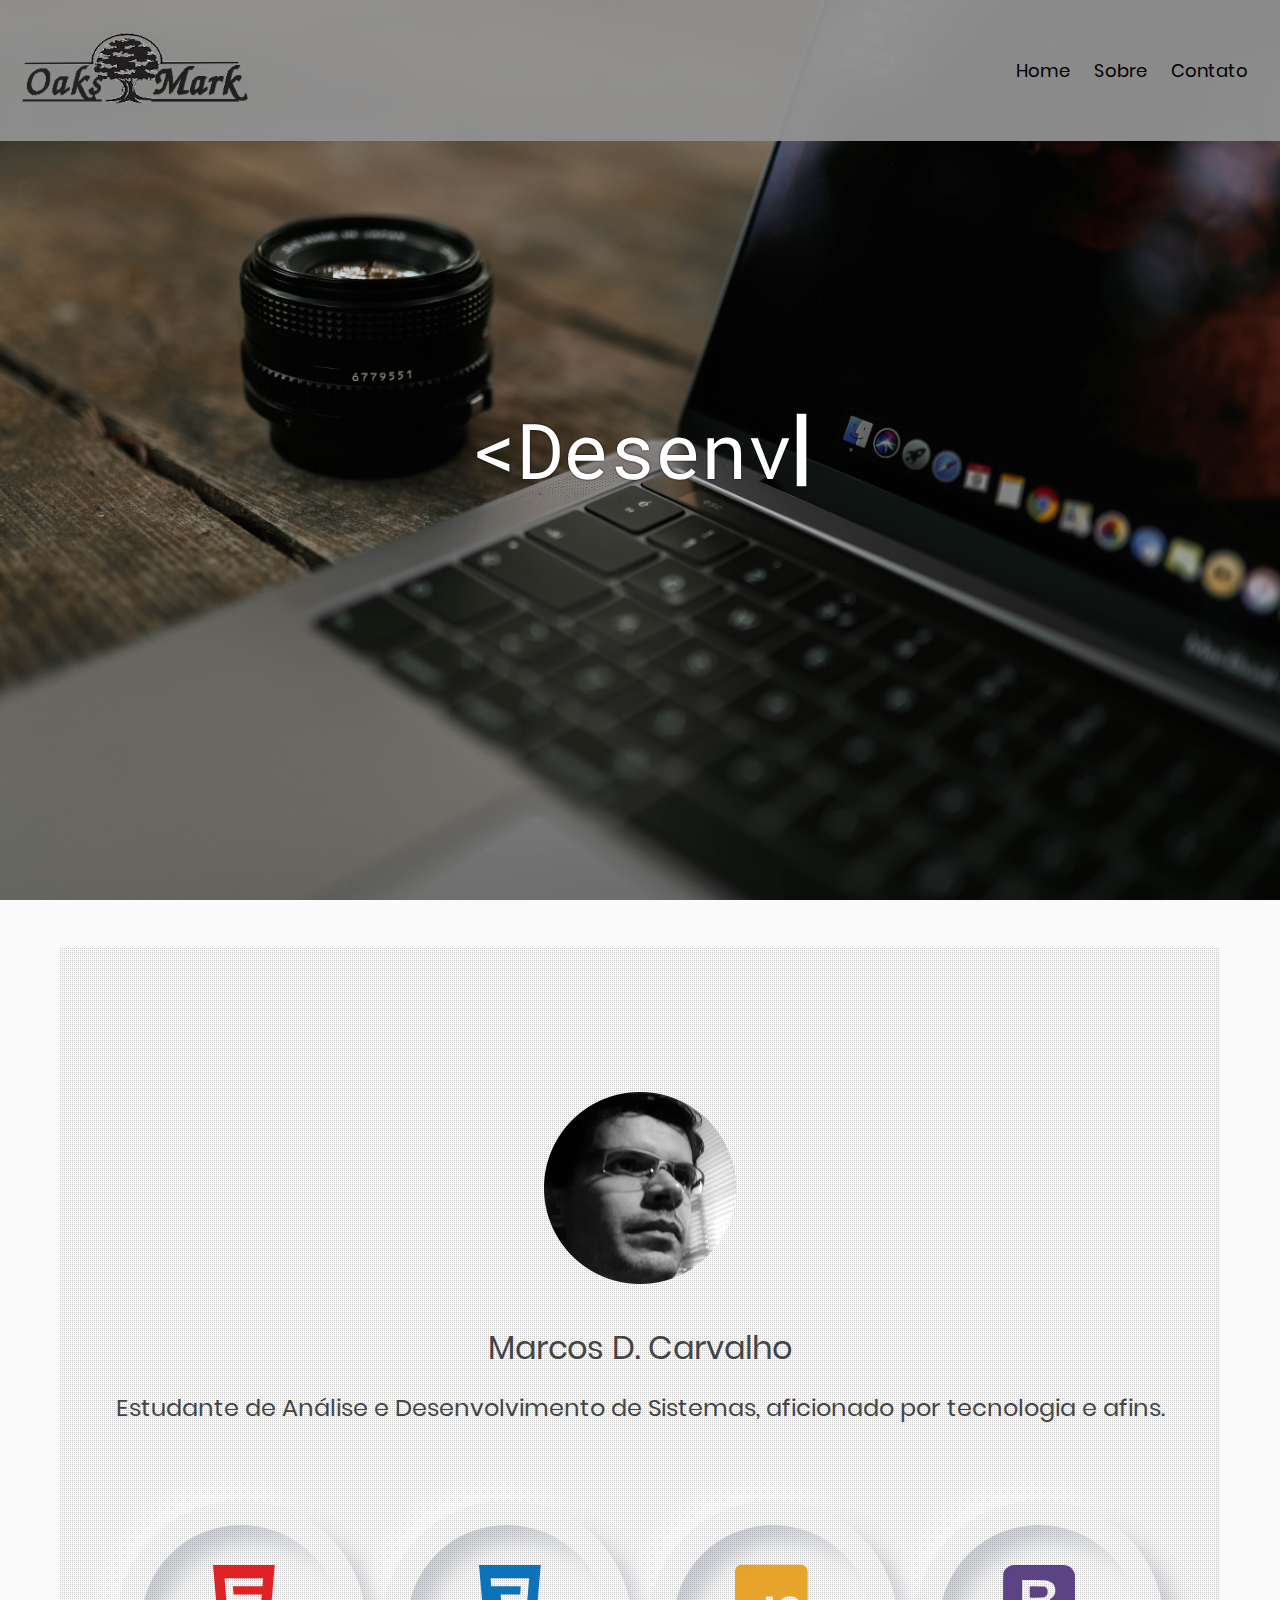
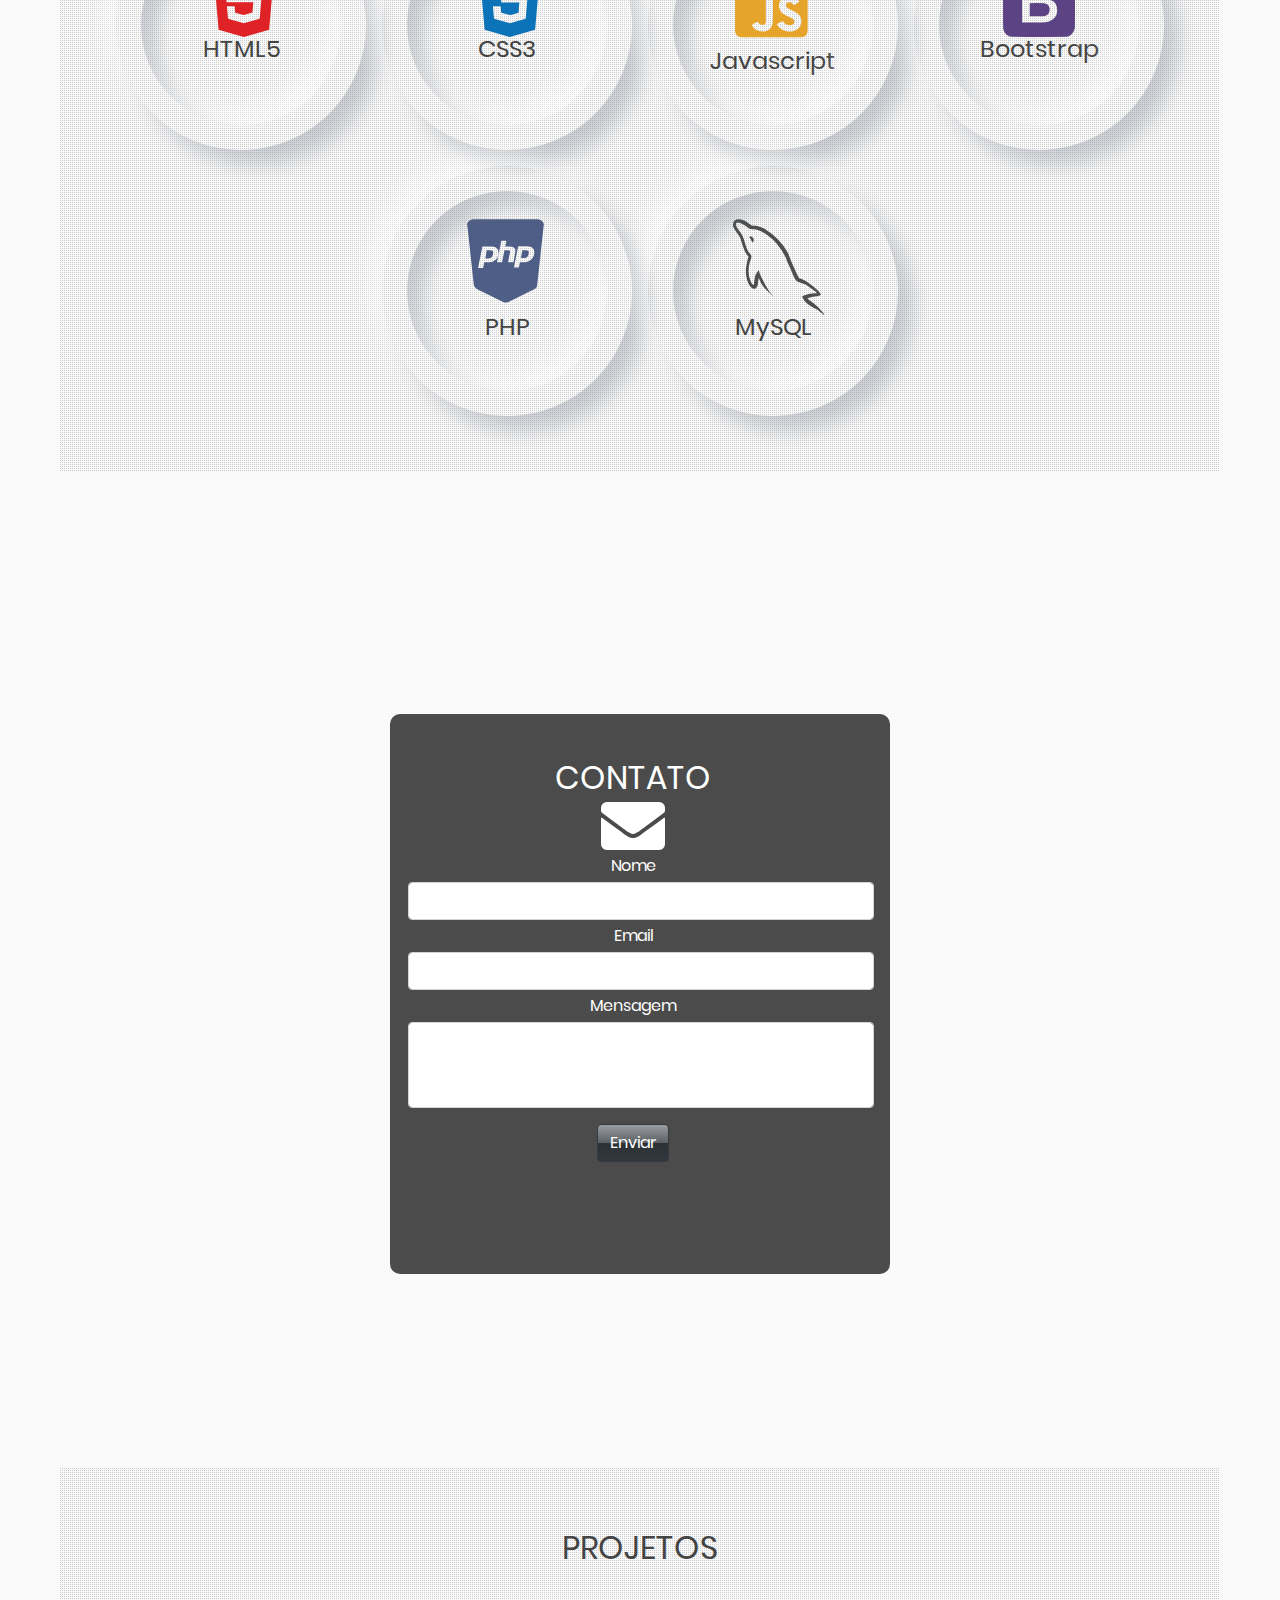
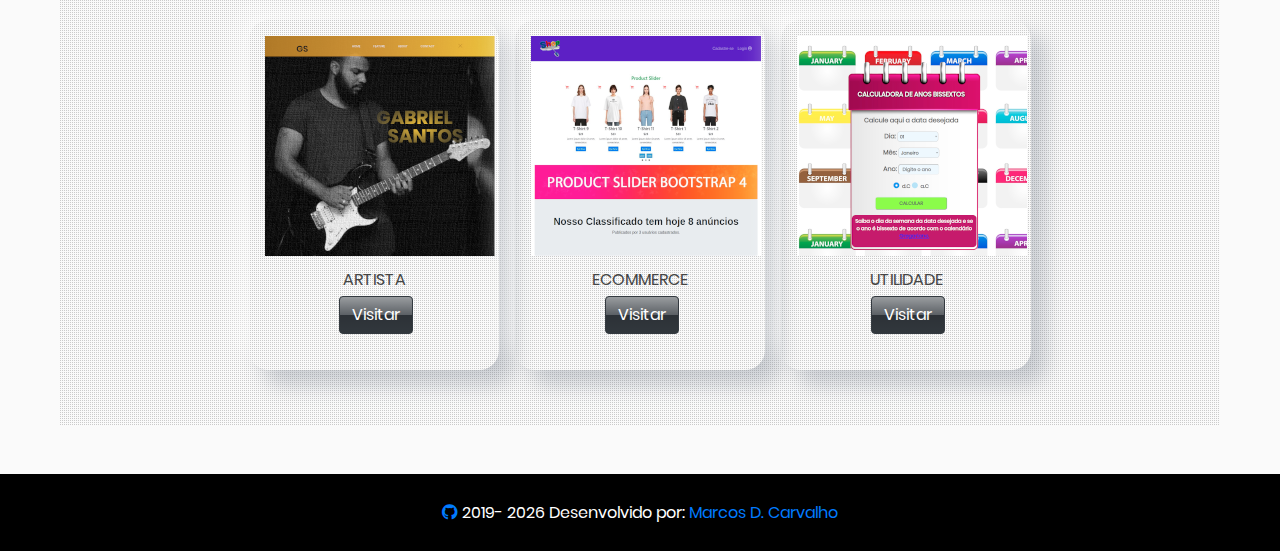
==== index.html @ 84f619ec "update index.html and script.js" ====
<!DOCTYPE html>
<html lang="pt-BR">
<head>
	<title>OaksMark</title>
	<meta charset="UTF-8">
    <meta name="viewport" content="width=device-width, initial-scale=1.0">
	<link rel="icon" type="image/ico" href="assets/images/newoaklogo.ico">
	<link rel="stylesheet" href="https://www.w3schools.com/w3css/4/w3.css">
    <link rel="stylesheet" href="assets/css/bootstrap.min.css">
	<link rel="stylesheet" href="https://cdnjs.cloudflare.com/ajax/libs/font-awesome/5.11.2/css/all.min.css">
	<link rel="stylesheet" href="assets/fonts/Poppins">
	<link rel="stylesheet" href="assets/fonts/Roboto_Mono">
	<link rel="stylesheet" href="assets/css/style.css">
	<link rel="stylesheet" href="assets/icons/font-mfizz-2.4.1/font-mfizz.css">
	
</head>
  <div class="container-fluid">
	<body onload="typeFunction()">
		<div class="row">
			<nav id="navbar">
				<a href="index.html" id="logo"><img class="img-fluid" src="assets/images/oaklogo.png" alt="image"></a>
				<div id="navbar-right">
					<a class="#active" href="#home">Home</a>
					<a href="#about">Sobre</a>
					<a href="#contact">Contato</a>
				</div>
			</nav>			
		</div>
			<div class="row header fst-header fullheight-fst" id="home">
				<h1><span id="typed"></span></h1>			
			</div>
		<div class="row area py-5 my-5" id="about">
			<div class="py-5 mx-auto text-center">
				<img class="mx-auto py-5 d-block" src="assets/images/me2.png" alt="image">
				<h2>Marcos D. Carvalho</h2>
				<h3>Estudante de Análise e Desenvolvimento de Sistemas, aficionado por tecnologia e afins.</h3>
			</div>
			<div class="row w-100 mx-auto justify-content-center">
				<div class="item m-2 neumorphism">					
					<h3 class="text-center"><i style="color: #de2226;" class="pl-3 size-72">&#xf13d;</i><br/>HTML5</h3>
				</div>
				 <div class="item m-2 neumorphism">
					<h3 class="text-center"><i style="color: #0c73b8;" class="pl-3 size-72">&#xf118;</i><br/>CSS3</h3>
				</div>
				 <div class="item m-2 neumorphism">
					<h3 class="text-center"><i style="color: #e7a42b;" class="pl-3 size-96">&#xf143;</i><br/>Javascript</h3>					
				</div>
			    <div class="item m-2 neumorphism">
					<h3 class="text-center"><i style="color: #5c4484;" class=" size-72">&#xf10c;</i><br/>Bootstrap</h3>				   
			    </div> 
				<div class="item m-2 neumorphism">
					<h3 class="text-center"><i style="color: #4e5e86;" class="pl-3 size-96">&#xf166;</i><br/>PHP</h3>					
			    </div>
			    <div class="item m-2 neumorphism">
					<h3 class="text-center"><i style="color: #4e4e4e;" class="pl-3 size-96">&#xf154;</i><br/>MySQL</h3>				    
			    </div> 
			</div>
		</div>
		<div class="row header scd-header fullheight-scd pt-5 my-5" id="contact">
			<div class="form form-group py-5 pr-4 m-auto text-center">
				<form id="contact-form">
					<h2 class="m-0"><strong>CONTATO</strong><br/><i class="fas fa-envelope fa-2x"></i></h2>
					<input type="hidden" name="contact_number">
					<label for="name">Nome</label>		
					<input id="name"  type="text" name="from_name" class="form-control field m-2" required="">
					<label for="email">Email</label>
					<input id="email"  type="email" name="from_email" class="form-control field m-2" required="">
					<label for="msg">Mensagem</label>
					<textarea  id="msg" name="message" rows="3" class="form-control field m-2" required="" style="resize: none;"></textarea>
					<input id="bt" type="submit" value="Enviar" class="gradient-buttons btn btn-dark m-2">
					<div id="info1"></div>							
				</form>
			</div>
		</div>
		<div class="row area py-5 my-5">
				<div class="p-3 mx-auto text-center">					
					<h2><strong>PROJETOS</strong></h2>
				</div>
			<div class="row w-100 mx-auto justify-content-center">
				<div class="item m-2 neumorphism-1 text-center">
					<img class="mx-auto p-3 d-block" src="assets/images/work.png" alt="image">
					<h4>ARTISTA</h4>
					<i class="fa fa"></i>
					<a href="#" target="blank">
						<button class="gradient-buttons btn btn-dark m-2">Visitar</button></a> 
				</div>
				 <div class="item m-2 neumorphism-1 text-center">
					<img class="mx-auto p-3 d-block" src="assets/images/siteshop2.png" alt="image">
					<h4>ECOMMERCE</h4>
					<i class="fa fa"></i>
					<a href="#" target="blank">
						<button class="gradient-buttons btn btn-dark m-2">Visitar</button></a> 
				</div>
				 <div class="item m-2 neumorphism-1 text-center">
					<img class="mx-auto p-3 d-block" src="assets/images/calendar.png" alt="image">
					<h4>UTILIDADE</h4>
					<i class="fa fa"></i>
					<a href="#" target="blank">
						<button class="gradient-buttons btn btn-dark m-2">Visitar</button></a> 
				</div>
			</div>
		</div>

		<div class="row">
			<footer class="footer">
				<span><a href="https://github.com/marcoscarvalho-tk" target="blank"><i class="fab fa-github size-16"></i></a>&nbsp;2019-
				<script type="text/javascript"> document.write(new Date().getFullYear()) 
				</script> Desenvolvido por: <a href="">Marcos D. Carvalho </a></span>
			</footer>
		</div>
		<script src="assets/js/bootstrap.min.js"></script>
		<script src="assets/js/jquery-3.4.1.min.js"></script>
		<script src="assets/js/typed.min.js"></script>
		<script type="text/javascript" src="assets/js/email.min.js"></script>
		<script src="assets/js/script.js"></script>
	</body>	  
  </div>
</html>
---- assets/css/style.css ----
/* devanagari */
@font-face {
	font-family: 'poppins';
	src: url('../fonts/Poppins/Poppins-Regular.ttf');
	}
@font-face {
	font-family: 'Roboto_Mono';
	src: url('../fonts/Roboto_Mono/RobotoMono-VariableFont_wght.ttf');
	}

html, body, div, span, applet, object, iframe,
h1, h2, h3, h4, h5, h6, p, blockquote, pre,
a, abbr, acronym, address, big, cite, code,
del, dfn, em, img, ins, kbd, q, s, samp,
small, strike, strong, sub, sup, tt, var,
b, u, i, center,
dl, dt, dd, ol, ul, li,
fieldset, label, legend,
table, caption, tbody, tfoot, thead, tr, th, td,
article, aside, canvas, details, embed, 
figure, figcaption, footer, header, hgroup, 
menu, nav, output, ruby, section, summary,
time, mark, audio, video {
	margin: 0;
	padding: 0;
	border: 0;
	font-size: 100%;
	font: inherit;
	vertical-align: baseline;
	box-sizing: border-box;
	-webkit-box-sizing: border-box;
}

html {
  scroll-behavior: smooth;
}

article, aside, details, figcaption, figure, 
footer, header, hgroup, menu, nav, section {
	display: block;
}
body {
	font-family: 'Courier New', Courier, monospace;
	line-height: 1;
}

ol, ul {
	list-style: none;
}
blockquote, q {
	quotes: none;
}
blockquote:before, blockquote:after,
q:before, q:after {
	content: '';
	content: none;
}
table {
	border-collapse: collapse;
	border-spacing: 0;
}

body {
	font-family: 'Poppins', sans-serif;
	color: #444;
	background-color: #fafafa;
}
h1 {
	font-size: 6vw;
	font-weight: bold;
	
}
h2 {
	font-size: 2em;
	margin-bottom: 1em;
	font-weight: normal;
}
h3 {
	font-size: 1.5em;
	margin-bottom: 1em;
	font-weight: normal;
}
p{
	text-align: justify;
	line-height: 2;
	font-weight: normal;
}
i{
	font-family: "FontMfizz";
	font-size: 2em;
	font-style: normal; 
}

#navbar {
  overflow: hidden;
  opacity: 0.95;
  background-color: #929292;
  padding: 20px 10px;
  transition: 0.4s;
  position: fixed;
  width: 100%;
  top: 0;
  z-index: 99;
}

#navbar a {
  float: left;
  color: black;
  text-align: center;
  padding: 12px;
  text-decoration: none;
  font-size: 18px; 
  line-height: 25px;
  border-radius: 4px;
}

#logo {
  background: url("../images/oaklogomini.png") no-repeat;
   width: 250px;
  height: 80px;
  transition: 0.4s;
}

#navbar a:hover {
  background-color: #A9A9A9;
  color: black;
}

#navbar a.active {
  background-color: #808080;
  color: white;
}

#navbar-right {
  float: right;
  padding: 26px 10px;
}

@media screen and (max-width: 580px) {
  #navbar {
    padding: 10px 40px !important;
  }
  #navbar a {
    float: none;
    display: block;
    text-align: left;
  }
  #navbar-right {
  	position: relative;
    float: left;
    display: inline-flex;
  }
  #logo{
  	margin-left: auto;
  	margin-right: auto;
  }
}
#typed{
	font-family: Roboto_Mono;
	font-weight: lighter;
}

.header{
	color: white;	
	position: relative;
}
.header h1 {
	text-align: center;
	text-shadow: 0 0 2px #000;
	padding: 30px;
	position: absolute;	
	left: 0;
	width: 100%;
	height: 100%;
    min-height: 100%;
    display: -webkit-flex;
    display: flex;
    -webkit-align-items: center;
    align-items: center;
    -webkit-justify-content: center;
    justify-content: center;
}
.area {
	background-image: url("../images/grid.png");
	max-width: 1160px;
	padding: 20px 30px;
	margin: 0 auto;
}
.gradient-buttons {
	background-image: linear-gradient(to bottom, rgba(255,255,255,0.5),
	rgba(255,255,255,0.2) 49%, rgba(0,0,0,0.15) 51%, rgba(0,0,0,0.05));
    background-repeat: repeat-x;
}
.form{
	width: 500px;
	height: 560px;
	border-radius: 10px;
	background-color: rgb(0,0,0, .7);
}
.form-group{
	width: 500px;
	padding: 10px;
	z-index: 98;
}
.footer {
   padding: 30px;
   position: relative;
   left: 0;
   bottom: 0;
   width: 100%;
   background-color: #000;
   color: white;
   text-align: center;
}
.copy {
	color: #AAA;
	text-align: center;
	font-size: 0.8em;
}
.copy a {
	text-decoration: none;
	color: #AFF;
}
.fab{
    font-size: 10vh;
}
.neumorphism{
    display: flex;
    justify-content: center;
    align-items: center;
    height: 250px;
    width: 250px !important;
    border-radius: 50%;
    box-shadow: -15px -15px 25px #ffffff73, 15px 15px 20px rgba(94, 104, 121, .288);
    position: relative;
}
.neumorphism:after{
    content: '';
    position: absolute;
    height: 80%;
    width: 80%;
    background-color: transparent;
    border-radius: 50%;
    box-shadow: inset -15px -15px 25px #ffffff73, inset 15px 15px 20px rgba(94, 104, 121, .288);
}
.neumorphism-1{
    height: 350px;
    width: 250px;
    border-radius: 20px;
    box-shadow: -15px -15px 25px #ffffff73, 15px 15px 20px rgba(94, 104, 121, .288);
}   


.fullheight-fst {	
	height: 100vh;
	background-image: url("../images/homebkg_1500x1000.jpg");
	background-attachment: fixed;
	background-size: cover;
	background-position: center;
}

.fullheight-scd {
	height: 100vh;
	background-image: url("../images/bkgcontact_1500x1000.jpg");
	background-attachment: fixed;
	background-size: cover;
	background-position: center;
}
@media screen and (max-width: 1500px) {
	.fst-header .fullheight-fst {
		background-image: url("../images/homebkg_1500x1000.jpg");
	}
	.scd-header .fullheight-scd {
		background-image: url("images/bkgcontact_1500x1000.jpg");
	}
}
@media screen and (max-width: 1000px) {
	.fst-header .fullheight-fst {
		background-image: url("../images/homebkg_1500x1000.jpg");
	}
	.scd-header .fullheight-scd {
		background-image: url("../images/bkgcontact_1500x1000.jpg");
	}
}
@media screen and (max-width: 800px) {
	.header.fullheight {
		background-image: url("800.jpg");
	}
}
@media screen and (max-width: 600px) {
	.header.fullheight {
		background-image: url("600.jpg");
	}
}
@media screen and (max-width: 400px) {
	.header.fullheight {
		background-image: url("400.jpg");
	}
}
@media screen and (max-width: 320px) {
	.fullheight {
		background-image: url("320.jpg");
	}
}
---- assets/icons/font-mfizz-2.4.1/font-mfizz.css ----
/*!
 * Font Mfizz 2.4.1
 * Copyright 2013-2017 Fizzed, Inc.
 * MIT License
 *
 * Project: http://fizzed.com/oss/font-mfizz
 *
 * The font designed for technology and software geeks representing programming
 * languages, operating systems, software engineering, and technology.
 *
 * Fizzed, Inc.
 * Web: http://fizzed.com/
 * Twitter: http://twitter.com/fizzed_inc
 */

@font-face {
  font-family: "FontMfizz";
  src: url("./font-mfizz.eot");
  src: url("./font-mfizz.eot?#iefix") format("embedded-opentype"),
       url("./font-mfizz.woff") format("woff"),
       url("./font-mfizz.ttf") format("truetype"),
       url("./font-mfizz.svg#font-mfizz") format("svg");
  font-weight: normal;
  font-style: normal;
}

@media screen and (-webkit-min-device-pixel-ratio:0) {
  @font-face {
    font-family: "FontMfizz";
    src: url("./font-mfizz.svg#font-mfizz") format("svg");
  }
}
.size-12 { font-size: 12px; }
      
.size-14 { font-size: 14px; }

.size-16 { font-size: 16px; }

.size-18 { font-size: 18px; }

.size-21 { font-size: 21px; }

.size-24 { font-size: 24px; }

.size-36 { font-size: 36px; }

.size-48 { font-size: 48px; }

.size-60 { font-size: 60px; }

.size-72 { font-size: 72px; }

.size-96 { font-size: 96px; }

[data-icon]:before { content: attr(data-icon); }

[data-icon]:before,
.icon-3dprint:before,
.icon-alpinelinux:before,
.icon-angular:before,
.icon-angular-alt:before,
.icon-antenna:before,
.icon-apache:before,
.icon-archlinux:before,
.icon-aws:before,
.icon-azure:before,
.icon-backbone:before,
.icon-blackberry:before,
.icon-bomb:before,
.icon-bootstrap:before,
.icon-c:before,
.icon-cassandra:before,
.icon-centos:before,
.icon-clojure:before,
.icon-codeigniter:before,
.icon-codepen:before,
.icon-coffee-bean:before,
.icon-cplusplus:before,
.icon-csharp:before,
.icon-css:before,
.icon-css3:before,
.icon-css3-alt:before,
.icon-d3:before,
.icon-database:before,
.icon-database-alt:before,
.icon-database-alt2:before,
.icon-debian:before,
.icon-docker:before,
.icon-dreamhost:before,
.icon-elixir:before,
.icon-elm:before,
.icon-erlang:before,
.icon-exherbo:before,
.icon-fedora:before,
.icon-fire-alt:before,
.icon-freebsd:before,
.icon-freecodecamp:before,
.icon-gentoo:before,
.icon-ghost:before,
.icon-git:before,
.icon-gnome:before,
.icon-go:before,
.icon-go-alt:before,
.icon-google:before,
.icon-google-alt:before,
.icon-google-code:before,
.icon-google-developers:before,
.icon-gradle:before,
.icon-grails:before,
.icon-grails-alt:before,
.icon-grunt:before,
.icon-gulp:before,
.icon-gulp-alt:before,
.icon-hadoop:before,
.icon-haskell:before,
.icon-heroku:before,
.icon-html:before,
.icon-html5:before,
.icon-html5-alt:before,
.icon-iphone:before,
.icon-java:before,
.icon-java-bold:before,
.icon-java-duke:before,
.icon-javascript:before,
.icon-javascript-alt:before,
.icon-jetty:before,
.icon-jquery:before,
.icon-kde:before,
.icon-laravel:before,
.icon-line-graph:before,
.icon-linux-mint:before,
.icon-looking:before,
.icon-magento:before,
.icon-mariadb:before,
.icon-maven:before,
.icon-microscope:before,
.icon-mobile-device:before,
.icon-mobile-phone-alt:before,
.icon-mobile-phone-broadcast:before,
.icon-mongodb:before,
.icon-mssql:before,
.icon-mysql:before,
.icon-mysql-alt:before,
.icon-netbsd:before,
.icon-nginx:before,
.icon-nginx-alt:before,
.icon-nginx-alt2:before,
.icon-nodejs:before,
.icon-npm:before,
.icon-objc:before,
.icon-openshift:before,
.icon-oracle:before,
.icon-oracle-alt:before,
.icon-osx:before,
.icon-perl:before,
.icon-phone-alt:before,
.icon-phone-gap:before,
.icon-phone-retro:before,
.icon-php:before,
.icon-php-alt:before,
.icon-playframework:before,
.icon-playframework-alt:before,
.icon-plone:before,
.icon-postgres:before,
.icon-postgres-alt:before,
.icon-python:before,
.icon-raspberrypi:before,
.icon-reactjs:before,
.icon-redhat:before,
.icon-redis:before,
.icon-ruby:before,
.icon-ruby-on-rails:before,
.icon-ruby-on-rails-alt:before,
.icon-rust:before,
.icon-sass:before,
.icon-satellite:before,
.icon-scala:before,
.icon-scala-alt:before,
.icon-script:before,
.icon-script-alt:before,
.icon-shell:before,
.icon-sitefinity:before,
.icon-solaris:before,
.icon-splatter:before,
.icon-spring:before,
.icon-suse:before,
.icon-svg:before,
.icon-symfony:before,
.icon-tomcat:before,
.icon-ubuntu:before,
.icon-unity:before,
.icon-wireless:before,
.icon-wordpress:before,
.icon-x11:before {
  display: inline-block;
  font-family: "FontMfizz";
  font-style: normal;
  font-weight: normal;
  font-variant: normal;
  line-height: 1;
  text-decoration: inherit;
  text-rendering: optimizeLegibility;
  text-transform: none;
  -moz-osx-font-smoothing: grayscale;
  -webkit-font-smoothing: antialiased;
  font-smoothing: antialiased;
}

.icon-3dprint:before { content: "\f100"; }
.icon-alpinelinux:before { content: "\f101"; }
.icon-angular:before { content: "\f102"; }
.icon-angular-alt:before { content: "\f103"; }
.icon-antenna:before { content: "\f104"; }
.icon-apache:before { content: "\f105"; }
.icon-archlinux:before { content: "\f106"; }
.icon-aws:before { content: "\f107"; }
.icon-azure:before { content: "\f108"; }
.icon-backbone:before { content: "\f109"; }
.icon-blackberry:before { content: "\f10a"; }
.icon-bomb:before { content: "\f10b"; }
.icon-bootstrap:before { content: "\f10c"; }
.icon-c:before { content: "\f10d"; }
.icon-cassandra:before { content: "\f10e"; }
.icon-centos:before { content: "\f10f"; }
.icon-clojure:before { content: "\f110"; }
.icon-codeigniter:before { content: "\f111"; }
.icon-codepen:before { content: "\f112"; }
.icon-coffee-bean:before { content: "\f113"; }
.icon-cplusplus:before { content: "\f114"; }
.icon-csharp:before { content: "\f115"; }
.icon-css:before { content: "\f116"; }
.icon-css3:before { content: "\f117"; }
.icon-css3-alt:before { content: "\f118"; }
.icon-d3:before { content: "\f119"; }
.icon-database:before { content: "\f11a"; }
.icon-database-alt:before { content: "\f11b"; }
.icon-database-alt2:before { content: "\f11c"; }
.icon-debian:before { content: "\f11d"; }
.icon-docker:before { content: "\f11e"; }
.icon-dreamhost:before { content: "\f11f"; }
.icon-elixir:before { content: "\f120"; }
.icon-elm:before { content: "\f121"; }
.icon-erlang:before { content: "\f122"; }
.icon-exherbo:before { content: "\f123"; }
.icon-fedora:before { content: "\f124"; }
.icon-fire-alt:before { content: "\f125"; }
.icon-freebsd:before { content: "\f126"; }
.icon-freecodecamp:before { content: "\f127"; }
.icon-gentoo:before { content: "\f128"; }
.icon-ghost:before { content: "\f129"; }
.icon-git:before { content: "\f12a"; }
.icon-gnome:before { content: "\f12b"; }
.icon-go:before { content: "\f12c"; }
.icon-go-alt:before { content: "\f12d"; }
.icon-google:before { content: "\f12e"; }
.icon-google-alt:before { content: "\f12f"; }
.icon-google-code:before { content: "\f130"; }
.icon-google-developers:before { content: "\f131"; }
.icon-gradle:before { content: "\f132"; }
.icon-grails:before { content: "\f133"; }
.icon-grails-alt:before { content: "\f134"; }
.icon-grunt:before { content: "\f135"; }
.icon-gulp:before { content: "\f136"; }
.icon-gulp-alt:before { content: "\f137"; }
.icon-hadoop:before { content: "\f138"; }
.icon-haskell:before { content: "\f139"; }
.icon-heroku:before { content: "\f13a"; }
.icon-html:before { content: "\f13b"; }
.icon-html5:before { content: "\f13c"; }
.icon-html5-alt:before { content: "\f13d"; }
.icon-iphone:before { content: "\f13e"; }
.icon-java:before { content: "\f13f"; }
.icon-java-bold:before { content: "\f140"; }
.icon-java-duke:before { content: "\f141"; }
.icon-javascript:before { content: "\f142"; }
.icon-javascript-alt:before { content: "\f143"; }
.icon-jetty:before { content: "\f144"; }
.icon-jquery:before { content: "\f145"; }
.icon-kde:before { content: "\f146"; }
.icon-laravel:before { content: "\f147"; }
.icon-line-graph:before { content: "\f148"; }
.icon-linux-mint:before { content: "\f149"; }
.icon-looking:before { content: "\f14a"; }
.icon-magento:before { content: "\f14b"; }
.icon-mariadb:before { content: "\f14c"; }
.icon-maven:before { content: "\f14d"; }
.icon-microscope:before { content: "\f14e"; }
.icon-mobile-device:before { content: "\f14f"; }
.icon-mobile-phone-alt:before { content: "\f150"; }
.icon-mobile-phone-broadcast:before { content: "\f151"; }
.icon-mongodb:before { content: "\f152"; }
.icon-mssql:before { content: "\f153"; }
.icon-mysql:before { content: "\f154"; }
.icon-mysql-alt:before { content: "\f155"; }
.icon-netbsd:before { content: "\f156"; }
.icon-nginx:before { content: "\f157"; }
.icon-nginx-alt:before { content: "\f158"; }
.icon-nginx-alt2:before { content: "\f159"; }
.icon-nodejs:before { content: "\f15a"; }
.icon-npm:before { content: "\f15b"; }
.icon-objc:before { content: "\f15c"; }
.icon-openshift:before { content: "\f15d"; }
.icon-oracle:before { content: "\f15e"; }
.icon-oracle-alt:before { content: "\f15f"; }
.icon-osx:before { content: "\f160"; }
.icon-perl:before { content: "\f161"; }
.icon-phone-alt:before { content: "\f162"; }
.icon-phone-gap:before { content: "\f163"; }
.icon-phone-retro:before { content: "\f164"; }
.icon-php:before { content: "\f165"; }
.icon-php-alt:before { content: "\f166"; }
.icon-playframework:before { content: "\f167"; }
.icon-playframework-alt:before { content: "\f168"; }
.icon-plone:before { content: "\f169"; }
.icon-postgres:before { content: "\f16a"; }
.icon-postgres-alt:before { content: "\f16b"; }
.icon-python:before { content: "\f16c"; }
.icon-raspberrypi:before { content: "\f16d"; }
.icon-reactjs:before { content: "\f16e"; }
.icon-redhat:before { content: "\f16f"; }
.icon-redis:before { content: "\f170"; }
.icon-ruby:before { content: "\f171"; }
.icon-ruby-on-rails:before { content: "\f172"; }
.icon-ruby-on-rails-alt:before { content: "\f173"; }
.icon-rust:before { content: "\f174"; }
.icon-sass:before { content: "\f175"; }
.icon-satellite:before { content: "\f176"; }
.icon-scala:before { content: "\f177"; }
.icon-scala-alt:before { content: "\f178"; }
.icon-script:before { content: "\f179"; }
.icon-script-alt:before { content: "\f17a"; }
.icon-shell:before { content: "\f17b"; }
.icon-sitefinity:before { content: "\f17c"; }
.icon-solaris:before { content: "\f17d"; }
.icon-splatter:before { content: "\f17e"; }
.icon-spring:before { content: "\f17f"; }
.icon-suse:before { content: "\f180"; }
.icon-svg:before { content: "\f181"; }
.icon-symfony:before { content: "\f182"; }
.icon-tomcat:before { content: "\f183"; }
.icon-ubuntu:before { content: "\f184"; }
.icon-unity:before { content: "\f185"; }
.icon-wireless:before { content: "\f186"; }
.icon-wordpress:before { content: "\f187"; }
.icon-x11:before { content: "\f188"; }
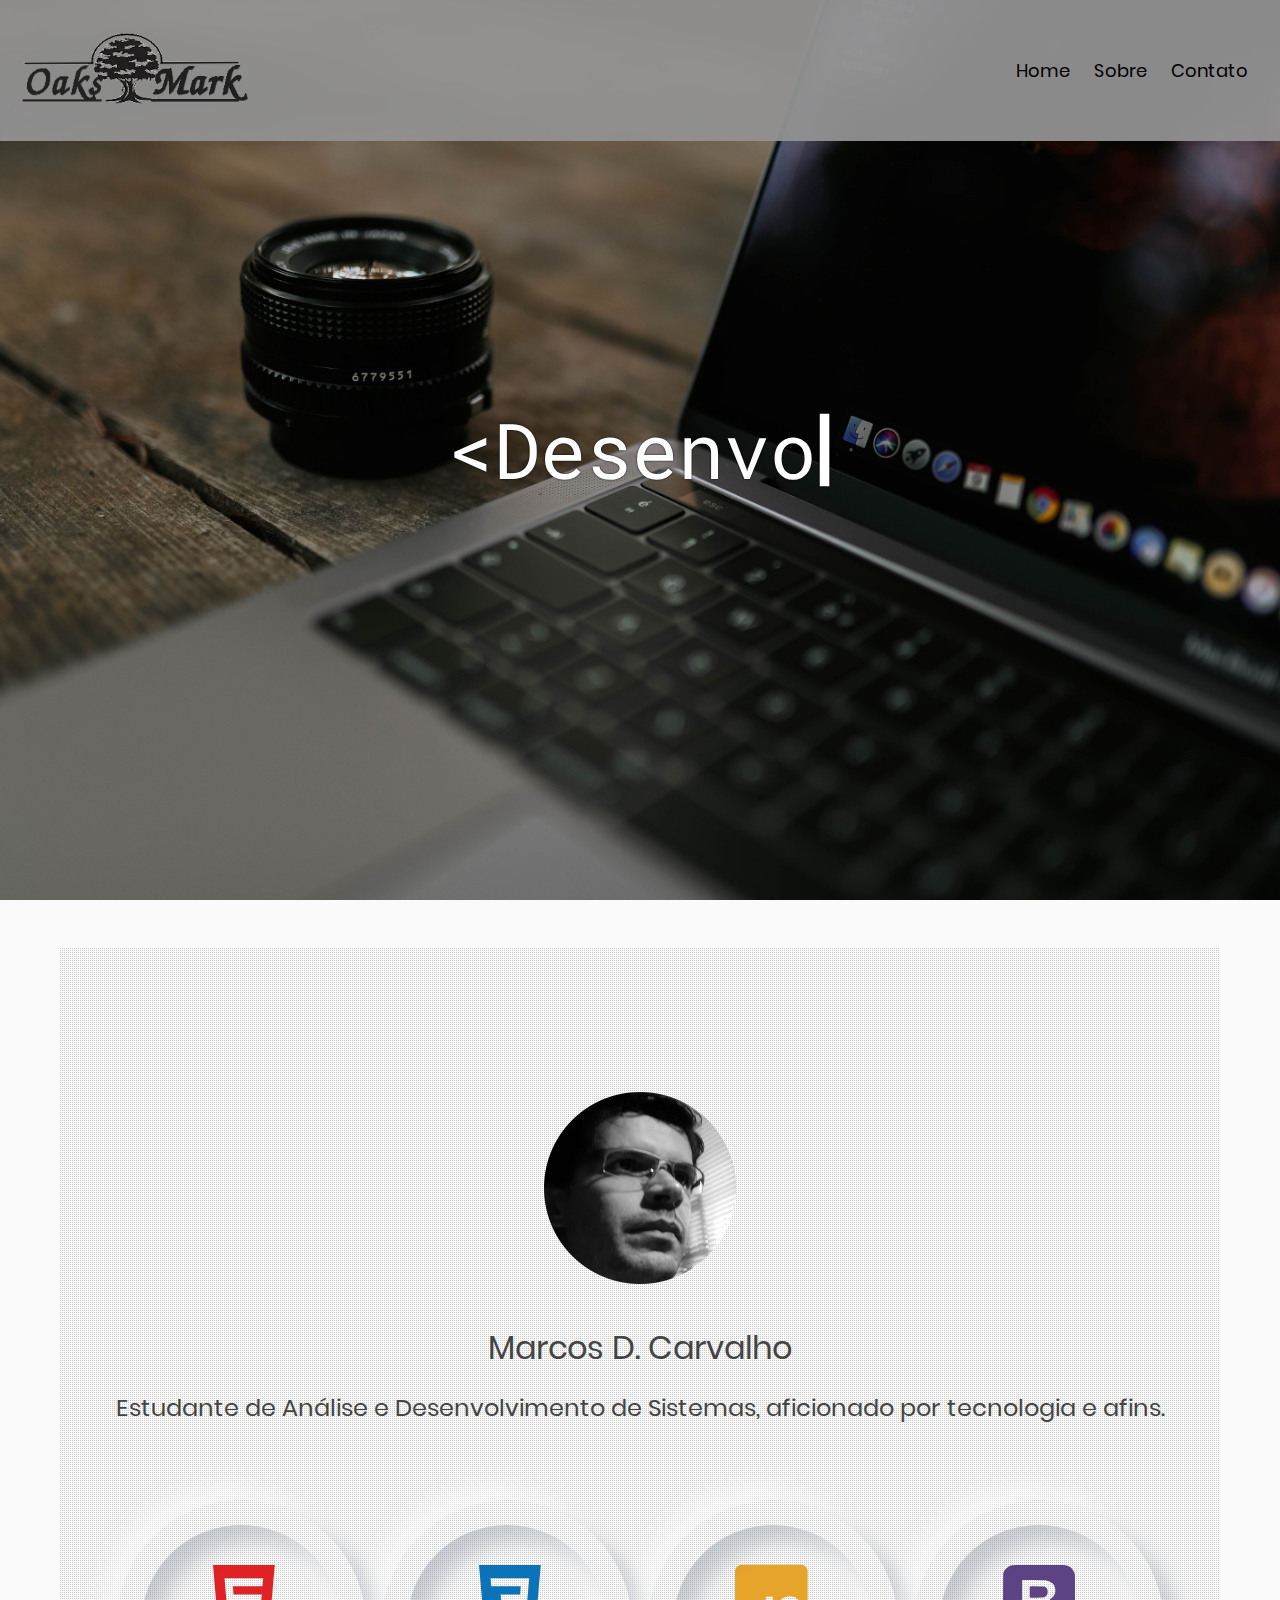
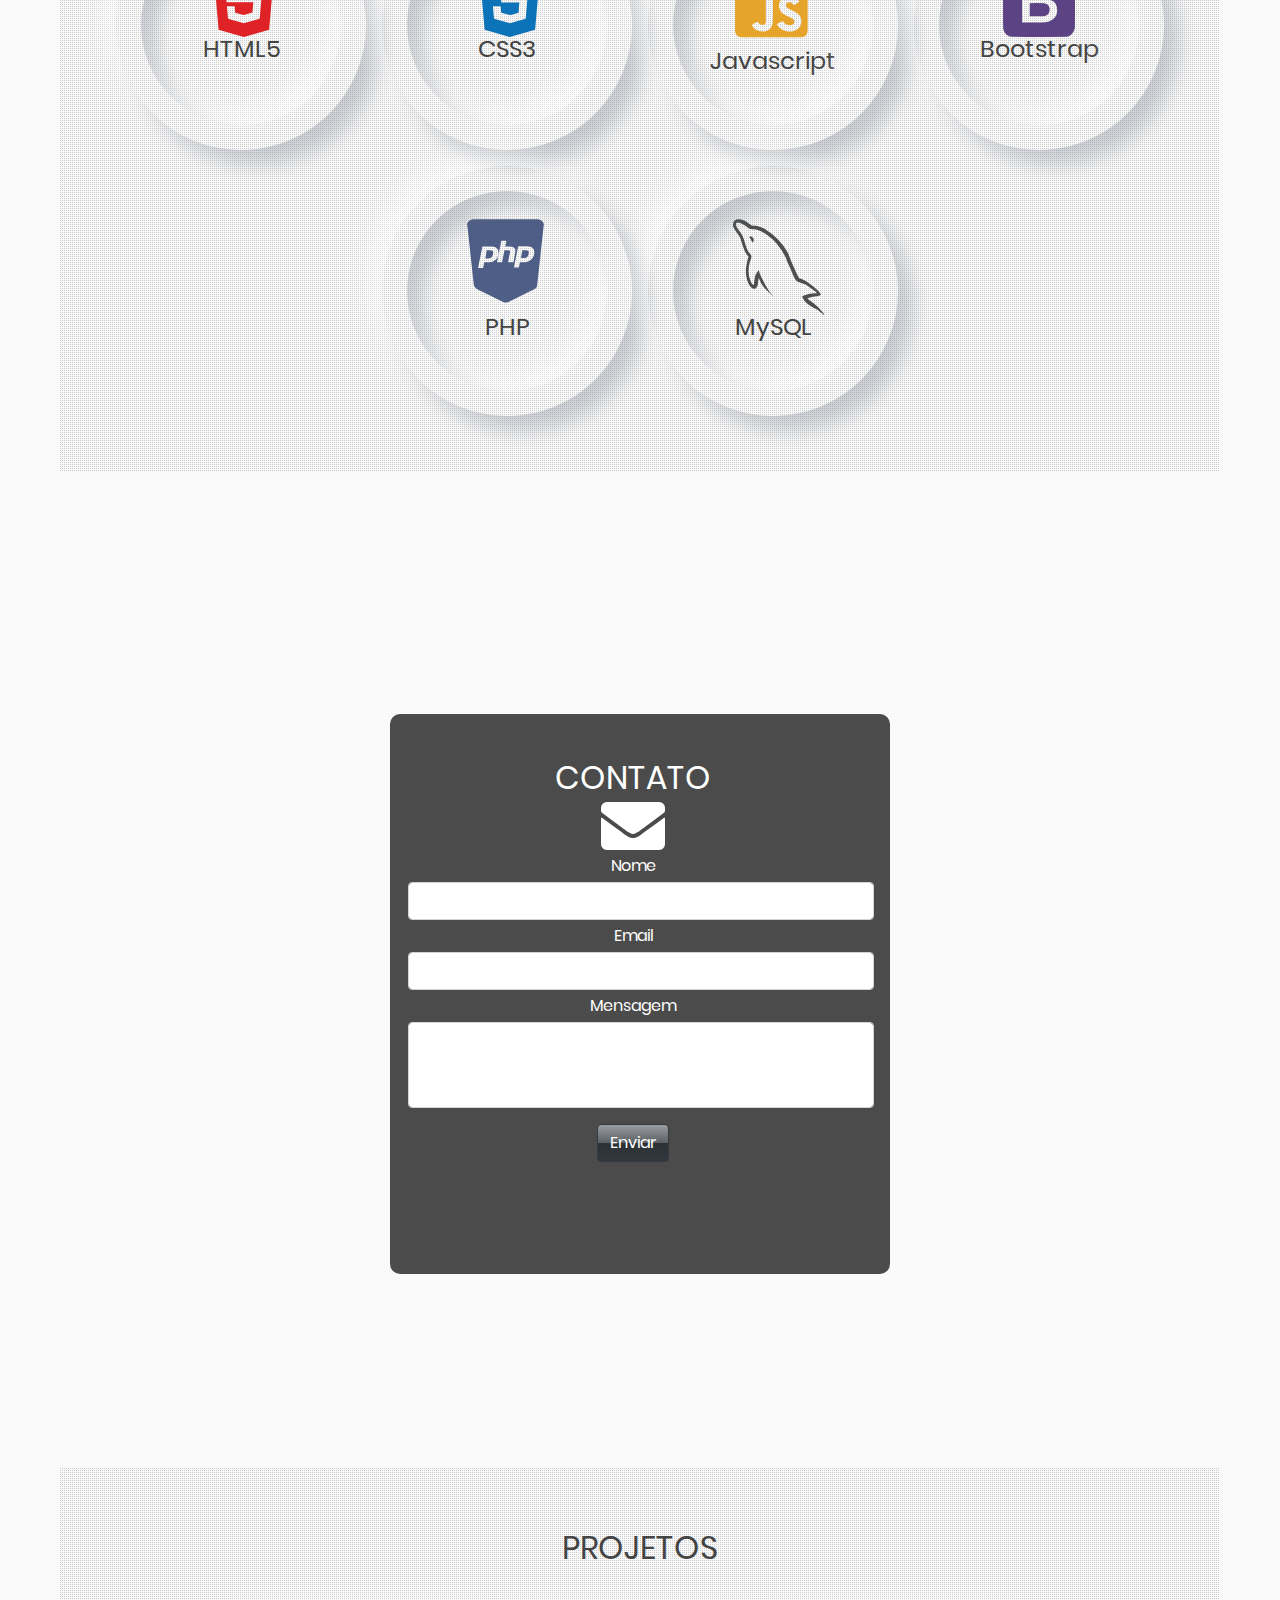
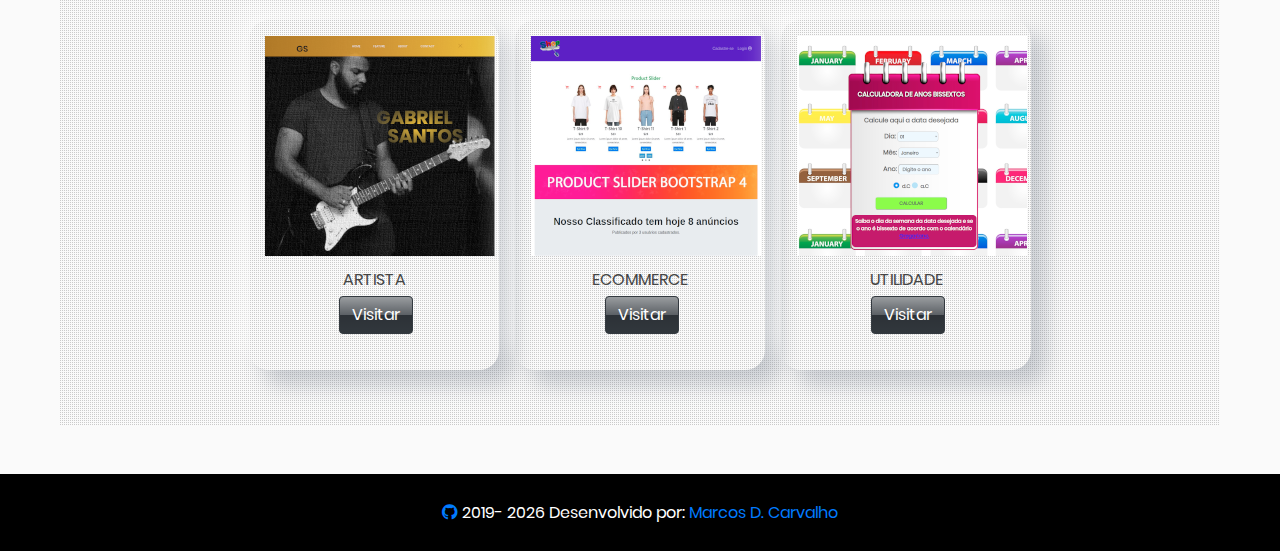
==== commit 9c73b42d: "update script.js file add typed function" ====
--- a/index.html
+++ b/index.html
@@ -15,7 +15,7 @@
 	
 </head>
   <div class="container-fluid">
-	<body onload="typeFunction()">
+	<body>
 		<div class="row">
 			<nav id="navbar">
 				<a href="index.html" id="logo"><img class="img-fluid" src="assets/images/oaklogo.png" alt="image"></a>
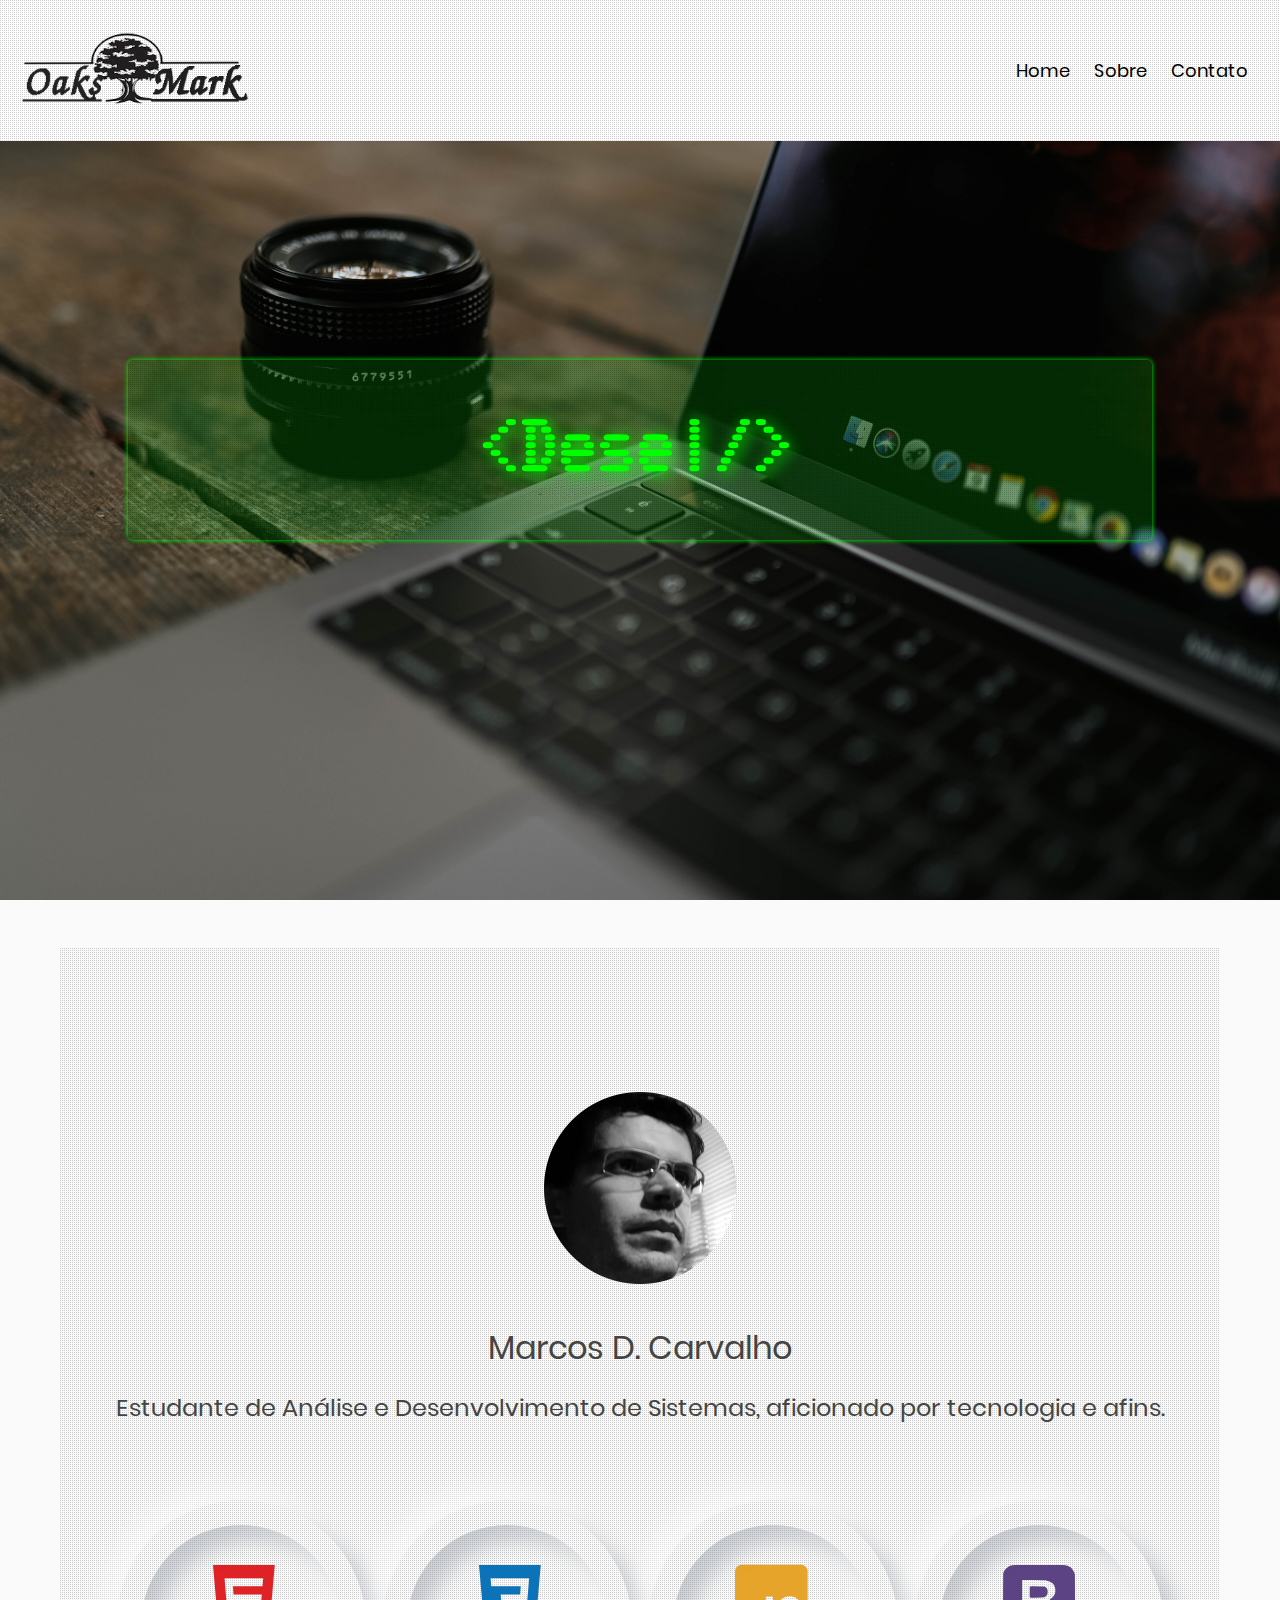
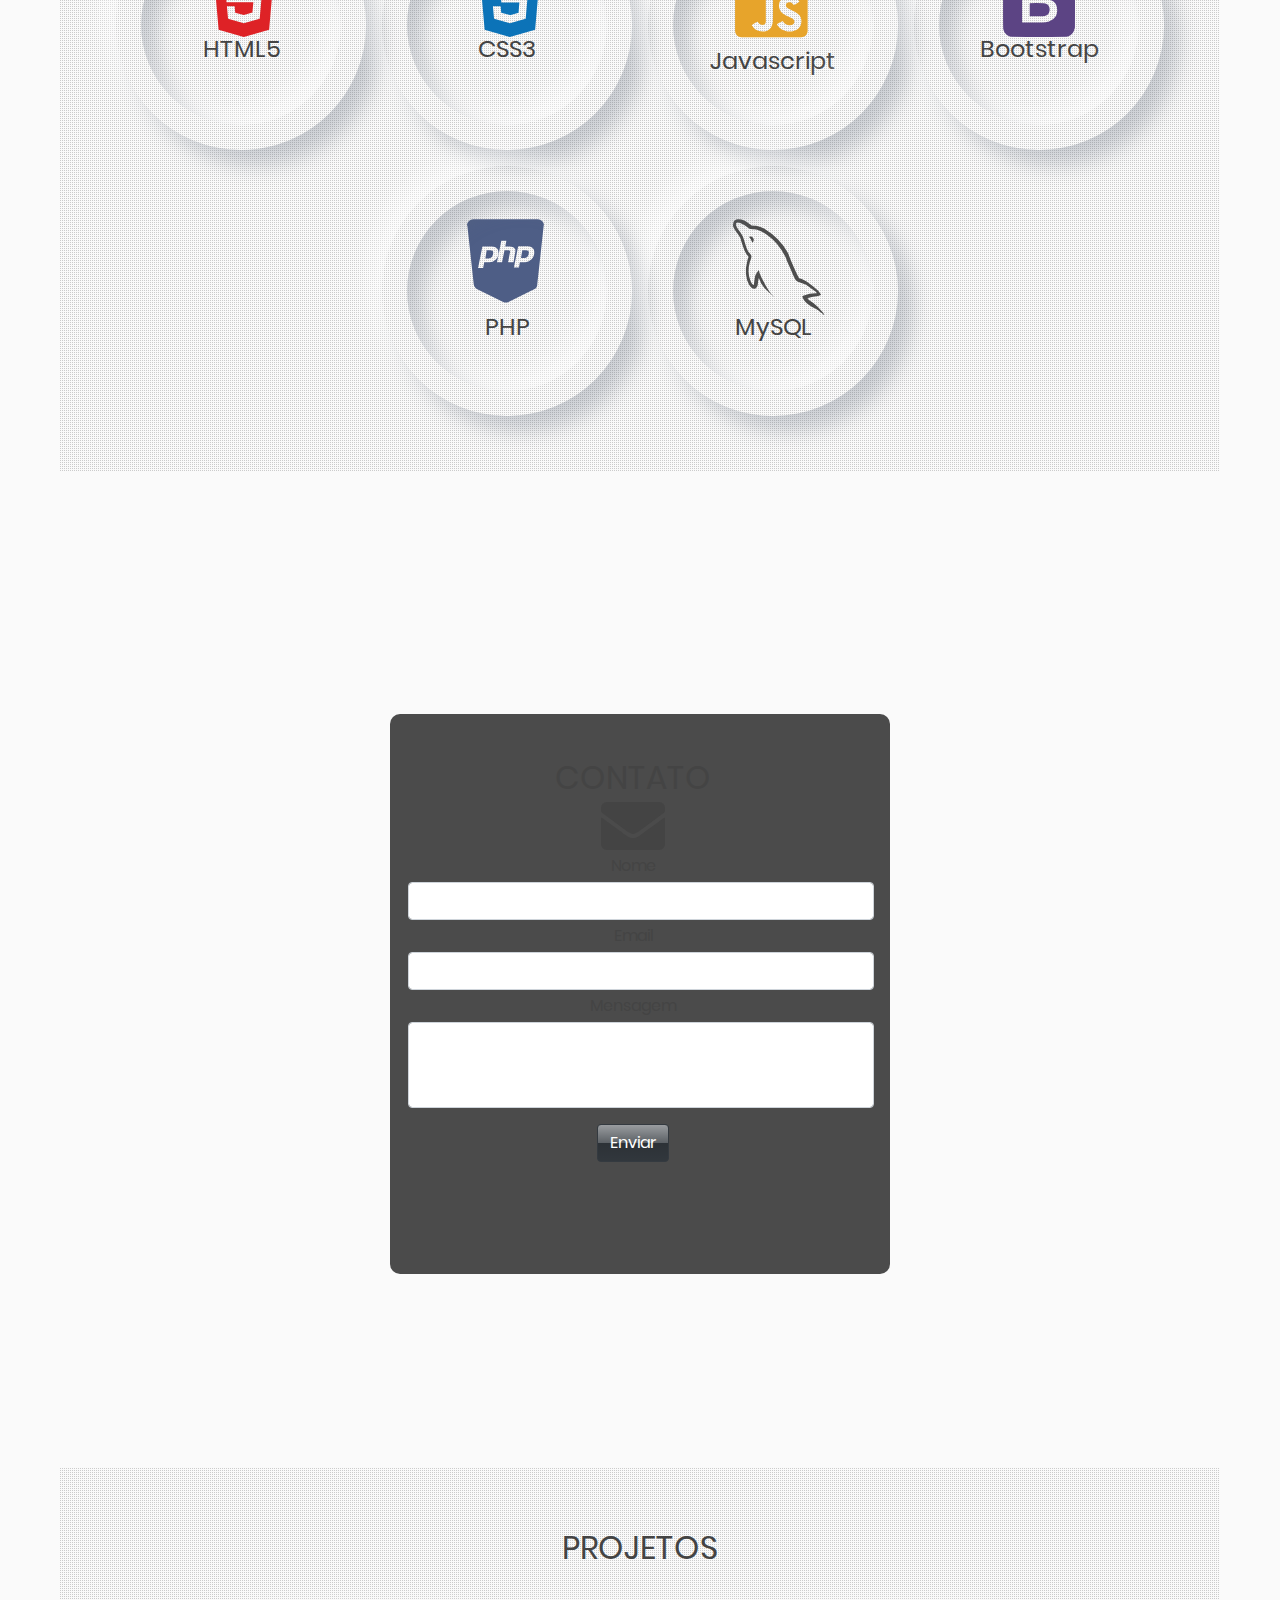
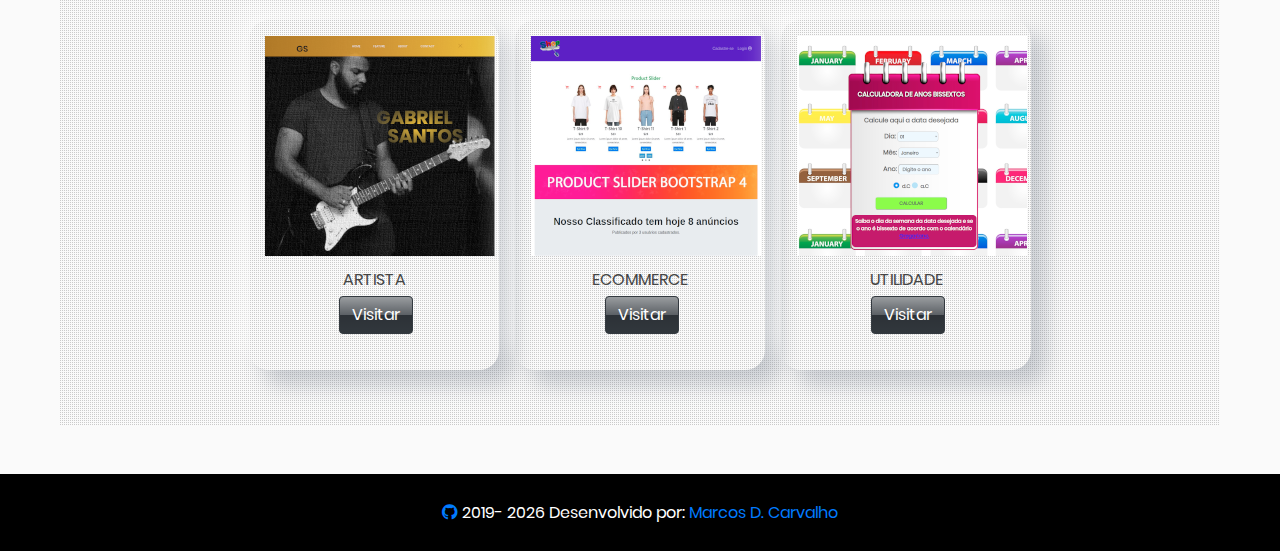
==== commit 3202d1b0: "update index.html/style.css/script.js" ====
--- a/index.html
+++ b/index.html
@@ -20,14 +20,14 @@
 			<nav id="navbar">
 				<a href="index.html" id="logo"><img class="img-fluid" src="assets/images/oaklogo.png" alt="image"></a>
 				<div id="navbar-right">
-					<a class="#active" href="#home">Home</a>
+					<a href="#home">Home</a>
 					<a href="#about">Sobre</a>
 					<a href="#contact">Contato</a>
 				</div>
 			</nav>			
 		</div>
 			<div class="row header fst-header fullheight-fst" id="home">
-				<h1><span id="typed"></span></h1>			
+				<h1 class="m-auto">&#60;<span id="typed"></span>/&#62;</h1>			
 			</div>
 		<div class="row area py-5 my-5" id="about">
 			<div class="py-5 mx-auto text-center">
--- a/assets/css/style.css
+++ b/assets/css/style.css
@@ -7,6 +7,10 @@
 	font-family: 'Roboto_Mono';
 	src: url('../fonts/Roboto_Mono/RobotoMono-VariableFont_wght.ttf');
 	}
+@font-face {
+	font-family: 'Glass_TTY';
+	src: url('../fonts/Glass_TTY/Glass_TTY.ttf');
+	}	
 
 html, body, div, span, applet, object, iframe,
 h1, h2, h3, h4, h5, h6, p, blockquote, pre,
@@ -93,8 +97,8 @@
 
 #navbar {
   overflow: hidden;
-  opacity: 0.95;
-  background-color: #929292;
+  background-color: #ffffff;
+  background-image: url("../images/grid.png");
   padding: 20px 10px;
   transition: 0.4s;
   position: fixed;
@@ -123,10 +127,10 @@
 
 #navbar a:hover {
   background-color: #A9A9A9;
-  color: black;
-}
-
-#navbar a.active {
+  color: white;
+}
+
+#navbar a:active {
   background-color: #808080;
   color: white;
 }
@@ -155,29 +159,20 @@
   	margin-right: auto;
   }
 }
-#typed{
-	font-family: Roboto_Mono;
-	font-weight: lighter;
-}
-
-.header{
-	color: white;	
-	position: relative;
-}
 .header h1 {
-	text-align: center;
-	text-shadow: 0 0 2px #000;
-	padding: 30px;
-	position: absolute;	
+	font-family: Glass_TTY;
+	color: #00ff00;
+	text-shadow: #00ff00 3px 3px 15px;
+	background-color: #00fd002a;
+	background-image: url("../images/grid.png");
+	box-shadow: #00ff00 0px 0px 5px;
+	border-radius: 5px;
+	padding: 30px;	
 	left: 0;
-	width: 100%;
-	height: 100%;
-    min-height: 100%;
-    display: -webkit-flex;
+	width: 80%;
+	height: 20%;
     display: flex;
-    -webkit-align-items: center;
     align-items: center;
-    -webkit-justify-content: center;
     justify-content: center;
 }
 .area {
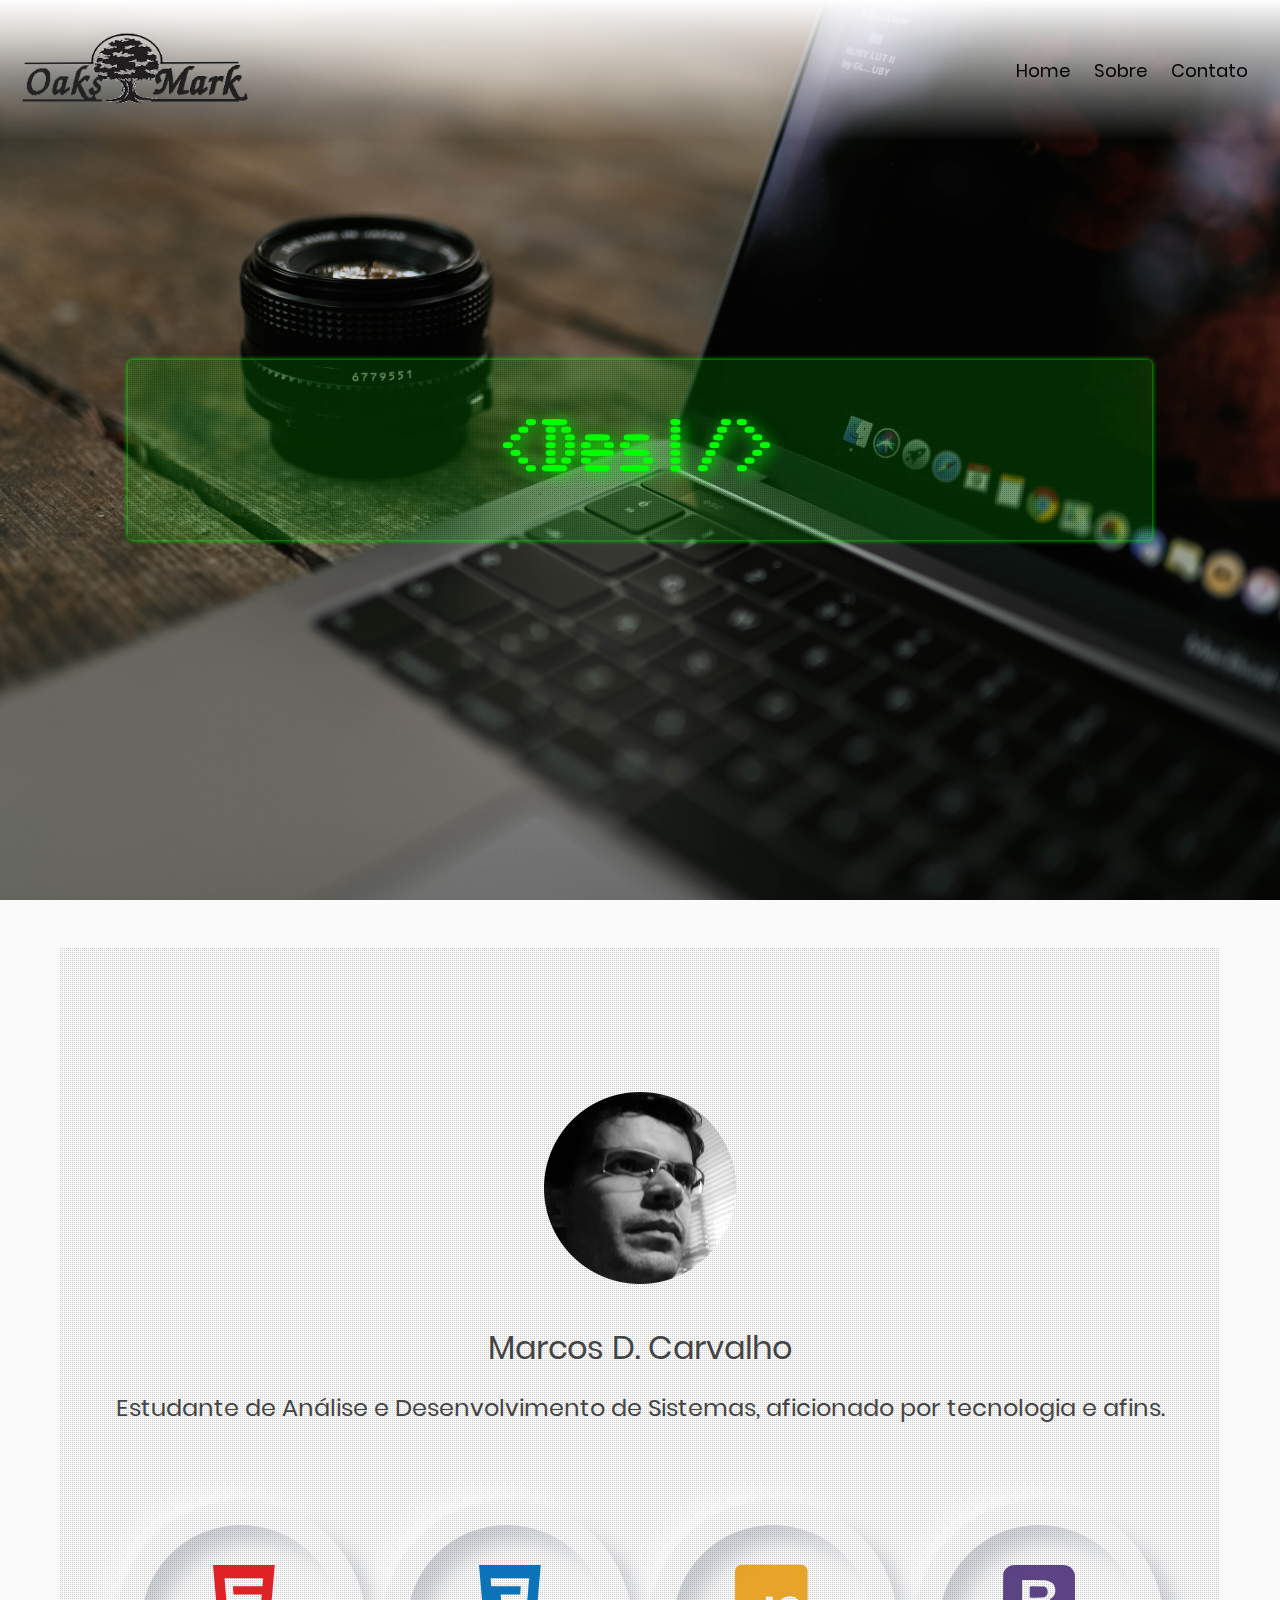
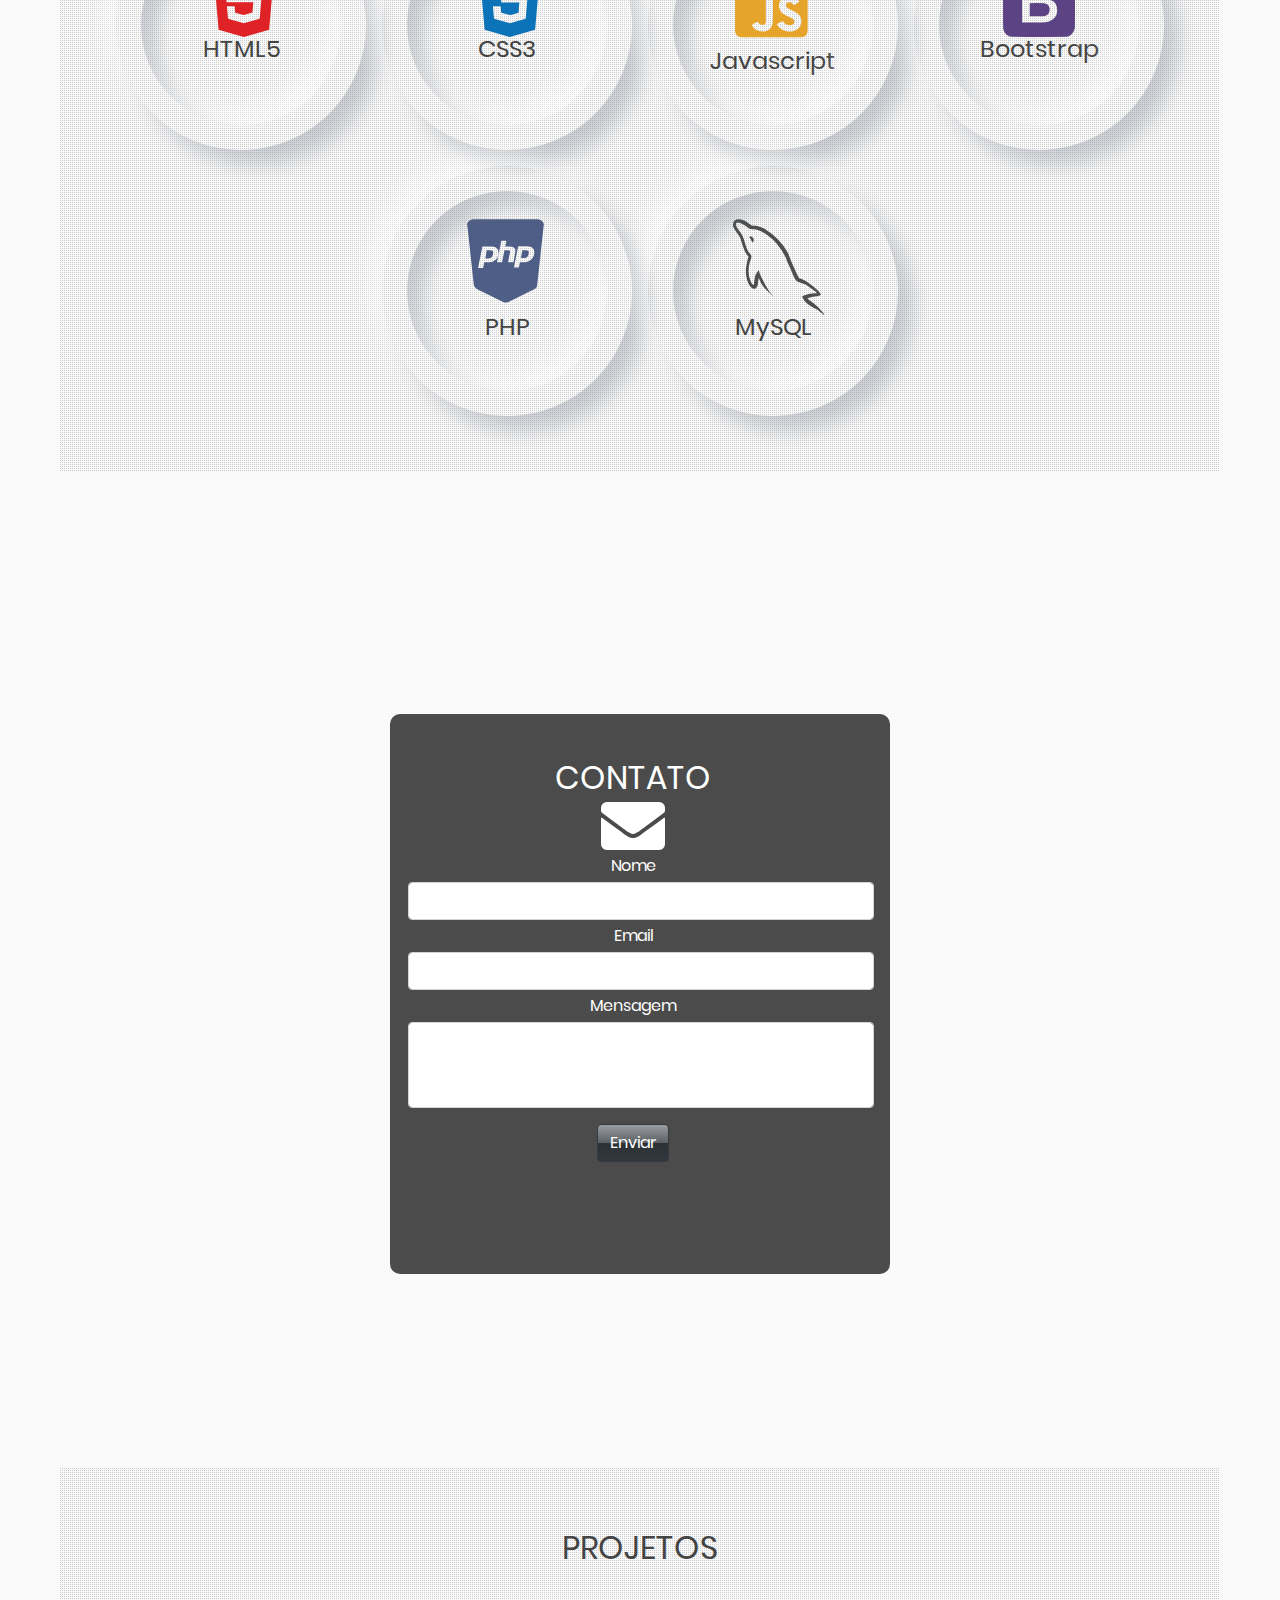
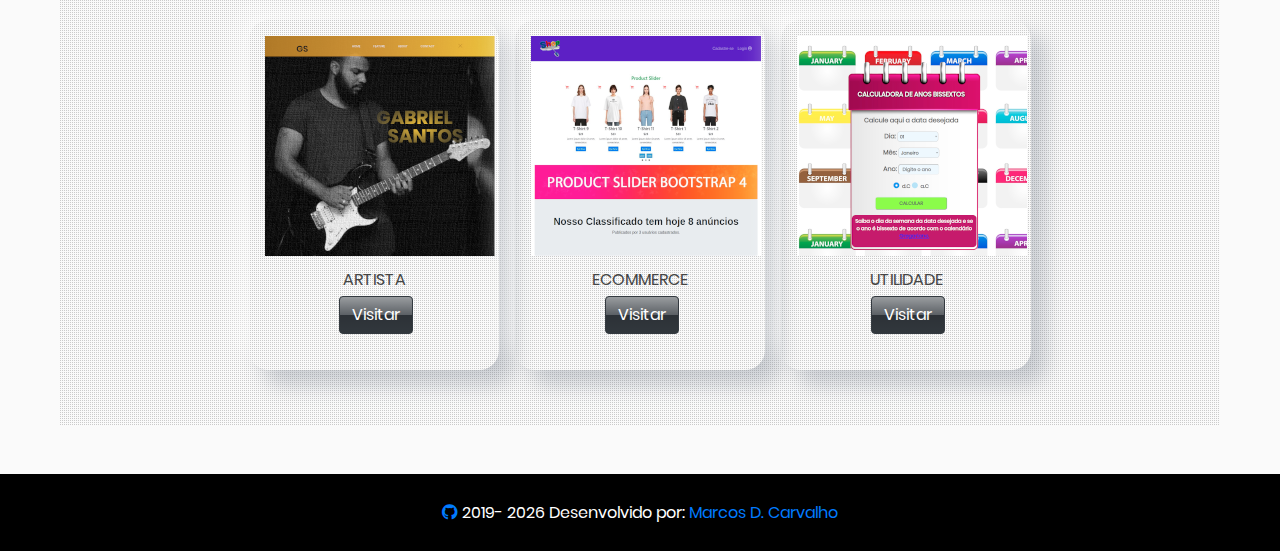
==== commit 60cd5402: "update navbar index.html" ====
--- a/index.html
+++ b/index.html
@@ -8,8 +8,6 @@
 	<link rel="stylesheet" href="https://www.w3schools.com/w3css/4/w3.css">
     <link rel="stylesheet" href="assets/css/bootstrap.min.css">
 	<link rel="stylesheet" href="https://cdnjs.cloudflare.com/ajax/libs/font-awesome/5.11.2/css/all.min.css">
-	<link rel="stylesheet" href="assets/fonts/Poppins">
-	<link rel="stylesheet" href="assets/fonts/Roboto_Mono">
 	<link rel="stylesheet" href="assets/css/style.css">
 	<link rel="stylesheet" href="assets/icons/font-mfizz-2.4.1/font-mfizz.css">
 	
@@ -26,8 +24,10 @@
 				</div>
 			</nav>			
 		</div>
-			<div class="row header fst-header fullheight-fst" id="home">
-				<h1 class="m-auto">&#60;<span id="typed"></span>/&#62;</h1>			
+			<div class="row fst-header fullheight-fst" id="home">
+				<div class="header m-auto">
+					<h1 class="typed m-auto">&#60;<span id="typed"></span>/&#62;</h1>	
+				</div>		
 			</div>
 		<div class="row area py-5 my-5" id="about">
 			<div class="py-5 mx-auto text-center">
@@ -56,7 +56,7 @@
 			    </div> 
 			</div>
 		</div>
-		<div class="row header scd-header fullheight-scd pt-5 my-5" id="contact">
+		<div class="row scd-header fullheight-scd pt-5 my-5" id="contact">
 			<div class="form form-group py-5 pr-4 m-auto text-center">
 				<form id="contact-form">
 					<h2 class="m-0"><strong>CONTATO</strong><br/><i class="fas fa-envelope fa-2x"></i></h2>
--- a/assets/css/style.css
+++ b/assets/css/style.css
@@ -97,8 +97,7 @@
 
 #navbar {
   overflow: hidden;
-  background-color: #ffffff;
-  background-image: url("../images/grid.png");
+  background-image: linear-gradient(#ffffff,#ffffff00);
   padding: 20px 10px;
   transition: 0.4s;
   position: fixed;
@@ -159,18 +158,23 @@
   	margin-right: auto;
   }
 }
-.header h1 {
-	font-family: Glass_TTY;
-	color: #00ff00;
-	text-shadow: #00ff00 3px 3px 15px;
+.header {
 	background-color: #00fd002a;
 	background-image: url("../images/grid.png");
 	box-shadow: #00ff00 0px 0px 5px;
 	border-radius: 5px;
 	padding: 30px;	
-	left: 0;
 	width: 80%;
 	height: 20%;
+    display: flex;
+    align-items: center;
+    justify-content: center;
+
+}
+.typed {
+	font-family: Glass_TTY;
+	color: #00ff00;
+	text-shadow: #00ff00 3px 3px 15px;
     display: flex;
     align-items: center;
     justify-content: center;
@@ -216,8 +220,8 @@
 	text-decoration: none;
 	color: #AFF;
 }
-.fab{
-    font-size: 10vh;
+.form{
+	color: white;
 }
 .neumorphism{
     display: flex;
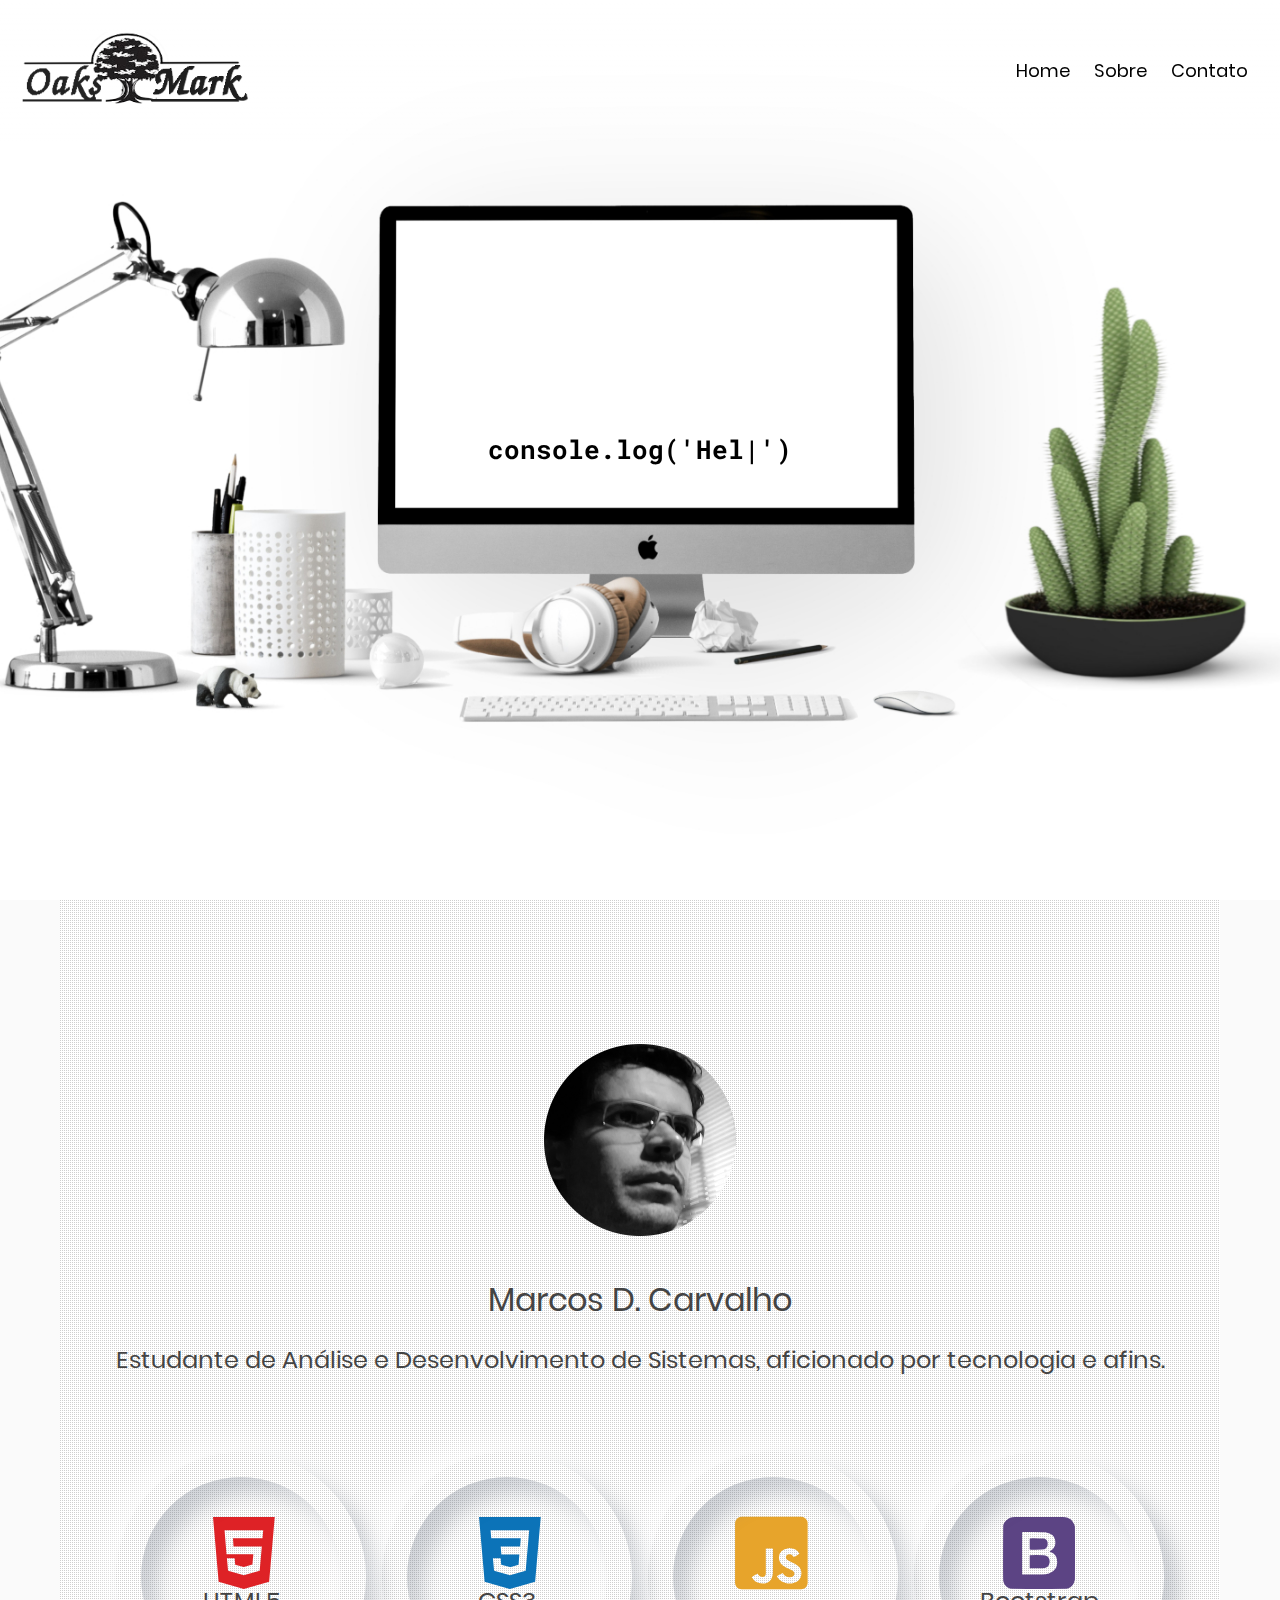
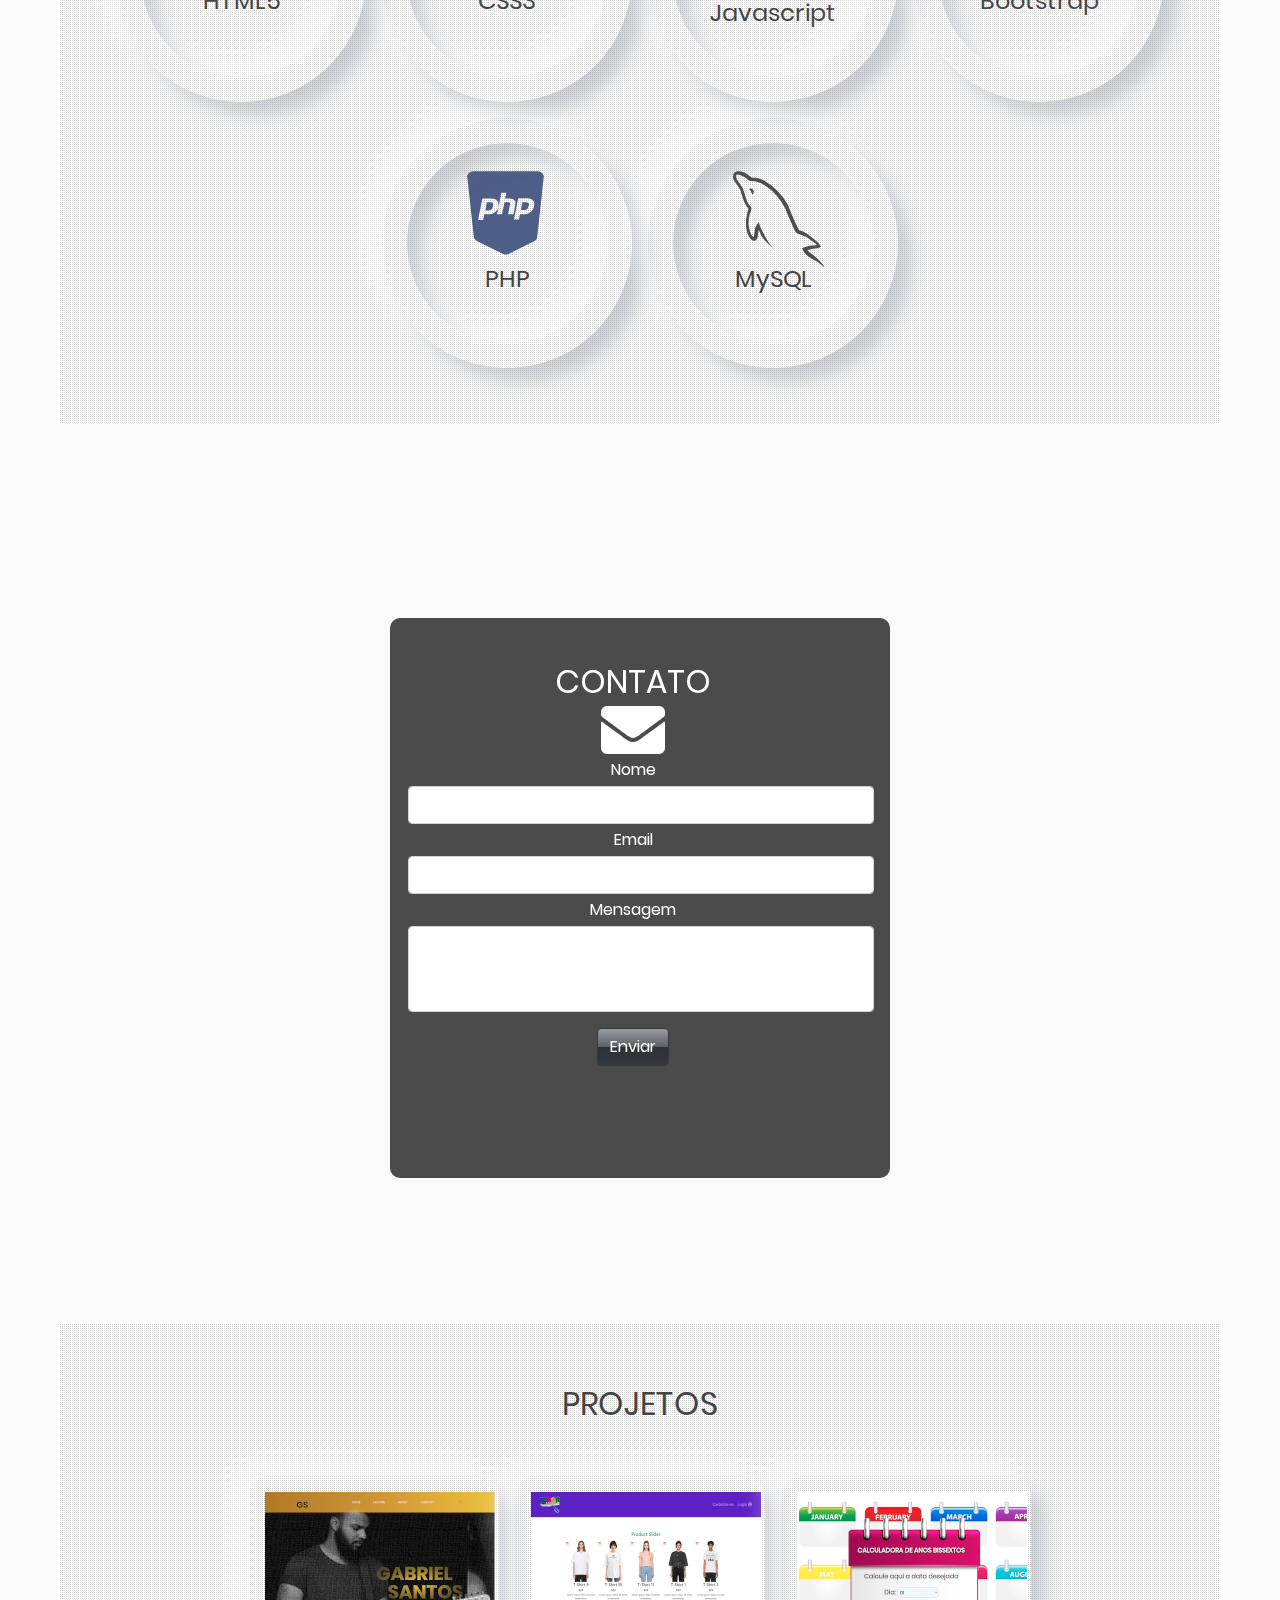
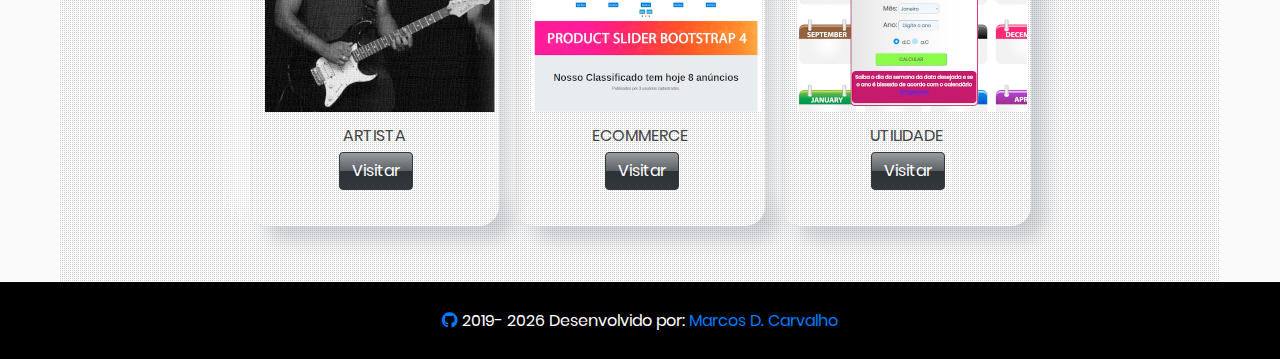
==== commit 4a7073fe: "update marcoscarvalho.tk V2.0" ====
--- a/index.html
+++ b/index.html
@@ -24,12 +24,13 @@
 				</div>
 			</nav>			
 		</div>
-			<div class="row fst-header fullheight-fst" id="home">
-				<div class="header m-auto">
-					<h1 class="typed m-auto">&#60;<span id="typed"></span>/&#62;</h1>	
-				</div>		
+		<div class="row fst-header fullheight-fst" id="home">
+			<div class="header m-auto">
+				<h1 class="typed m-auto">console.log('<span id="typed"></span>')</h1>	
 			</div>
-		<div class="row area py-5 my-5" id="about">
+		</div>
+		
+		<div class="row area py-5" id="about">
 			<div class="py-5 mx-auto text-center">
 				<img class="mx-auto py-5 d-block" src="assets/images/me2.png" alt="image">
 				<h2>Marcos D. Carvalho</h2>
@@ -56,7 +57,7 @@
 			    </div> 
 			</div>
 		</div>
-		<div class="row scd-header fullheight-scd pt-5 my-5" id="contact">
+		<div class="row scd-header fullheight-scd pt-5" id="contact">
 			<div class="form form-group py-5 pr-4 m-auto text-center">
 				<form id="contact-form">
 					<h2 class="m-0"><strong>CONTATO</strong><br/><i class="fas fa-envelope fa-2x"></i></h2>
@@ -72,7 +73,7 @@
 				</form>
 			</div>
 		</div>
-		<div class="row area py-5 my-5">
+		<div class="row area py-5">
 				<div class="p-3 mx-auto text-center">					
 					<h2><strong>PROJETOS</strong></h2>
 				</div>
--- a/assets/css/style.css
+++ b/assets/css/style.css
@@ -140,9 +140,6 @@
 }
 
 @media screen and (max-width: 580px) {
-  #navbar {
-    padding: 10px 40px !important;
-  }
   #navbar a {
     float: none;
     display: block;
@@ -150,8 +147,9 @@
   }
   #navbar-right {
   	position: relative;
-    float: left;
     display: inline-flex;
+	width: 100%;
+	justify-content: center;
   }
   #logo{
   	margin-left: auto;
@@ -159,9 +157,6 @@
   }
 }
 .header {
-	background-color: #00fd002a;
-	background-image: url("../images/grid.png");
-	box-shadow: #00ff00 0px 0px 5px;
 	border-radius: 5px;
 	padding: 30px;	
 	width: 80%;
@@ -172,18 +167,22 @@
 
 }
 .typed {
-	font-family: Glass_TTY;
-	color: #00ff00;
-	text-shadow: #00ff00 3px 3px 15px;
+	position: fixed;
+	font-family: Roboto_Mono;
+	font-size: 2vw;
+	color: #000000;
     display: flex;
     align-items: center;
     justify-content: center;
 }
 .area {
 	background-image: url("../images/grid.png");
+	background-color: #ffffff;
 	max-width: 1160px;
 	padding: 20px 30px;
 	margin: 0 auto;
+	position: relative;
+	z-index: 2;
 }
 .gradient-buttons {
 	background-image: linear-gradient(to bottom, rgba(255,255,255,0.5),
@@ -247,57 +246,47 @@
     width: 250px;
     border-radius: 20px;
     box-shadow: -15px -15px 25px #ffffff73, 15px 15px 20px rgba(94, 104, 121, .288);
-}   
-
-
-.fullheight-fst {	
+} 
+.fullheight-fst {
 	height: 100vh;
-	background-image: url("../images/homebkg_1500x1000.jpg");
+	background-image: url("../images/myhome.jpg");
 	background-attachment: fixed;
 	background-size: cover;
 	background-position: center;
-}
-
+}   
 .fullheight-scd {
 	height: 100vh;
 	background-image: url("../images/bkgcontact_1500x1000.jpg");
 	background-attachment: fixed;
 	background-size: cover;
 	background-position: center;
-}
+	position: relative;
+	z-index: 1;
+}
+
 @media screen and (max-width: 1500px) {
 	.fst-header .fullheight-fst {
-		background-image: url("../images/homebkg_1500x1000.jpg");
+		background-image: url("../images/myhome.jpg");
 	}
 	.scd-header .fullheight-scd {
-		background-image: url("images/bkgcontact_1500x1000.jpg");
+		background-image: url("../images/bkgcontact_1500x1000.jpg");
 	}
 }
 @media screen and (max-width: 1000px) {
 	.fst-header .fullheight-fst {
-		background-image: url("../images/homebkg_1500x1000.jpg");
+		background-image: url("../images/myhome.jpg");
 	}
 	.scd-header .fullheight-scd {
 		background-image: url("../images/bkgcontact_1500x1000.jpg");
 	}
 }
 @media screen and (max-width: 800px) {
-	.header.fullheight {
-		background-image: url("800.jpg");
+	.fst-header.fullheight-fst {
+		background-image: url("../images/myhome_800x533.jpg");
 	}
 }
 @media screen and (max-width: 600px) {
-	.header.fullheight {
-		background-image: url("600.jpg");
-	}
-}
-@media screen and (max-width: 400px) {
-	.header.fullheight {
-		background-image: url("400.jpg");
-	}
-}
-@media screen and (max-width: 320px) {
-	.fullheight {
-		background-image: url("320.jpg");
-	}
-}
+	.fst-header.fullheight-fst {
+		background-image: url("../images/myhome_600x1000.jpg");
+	}
+}
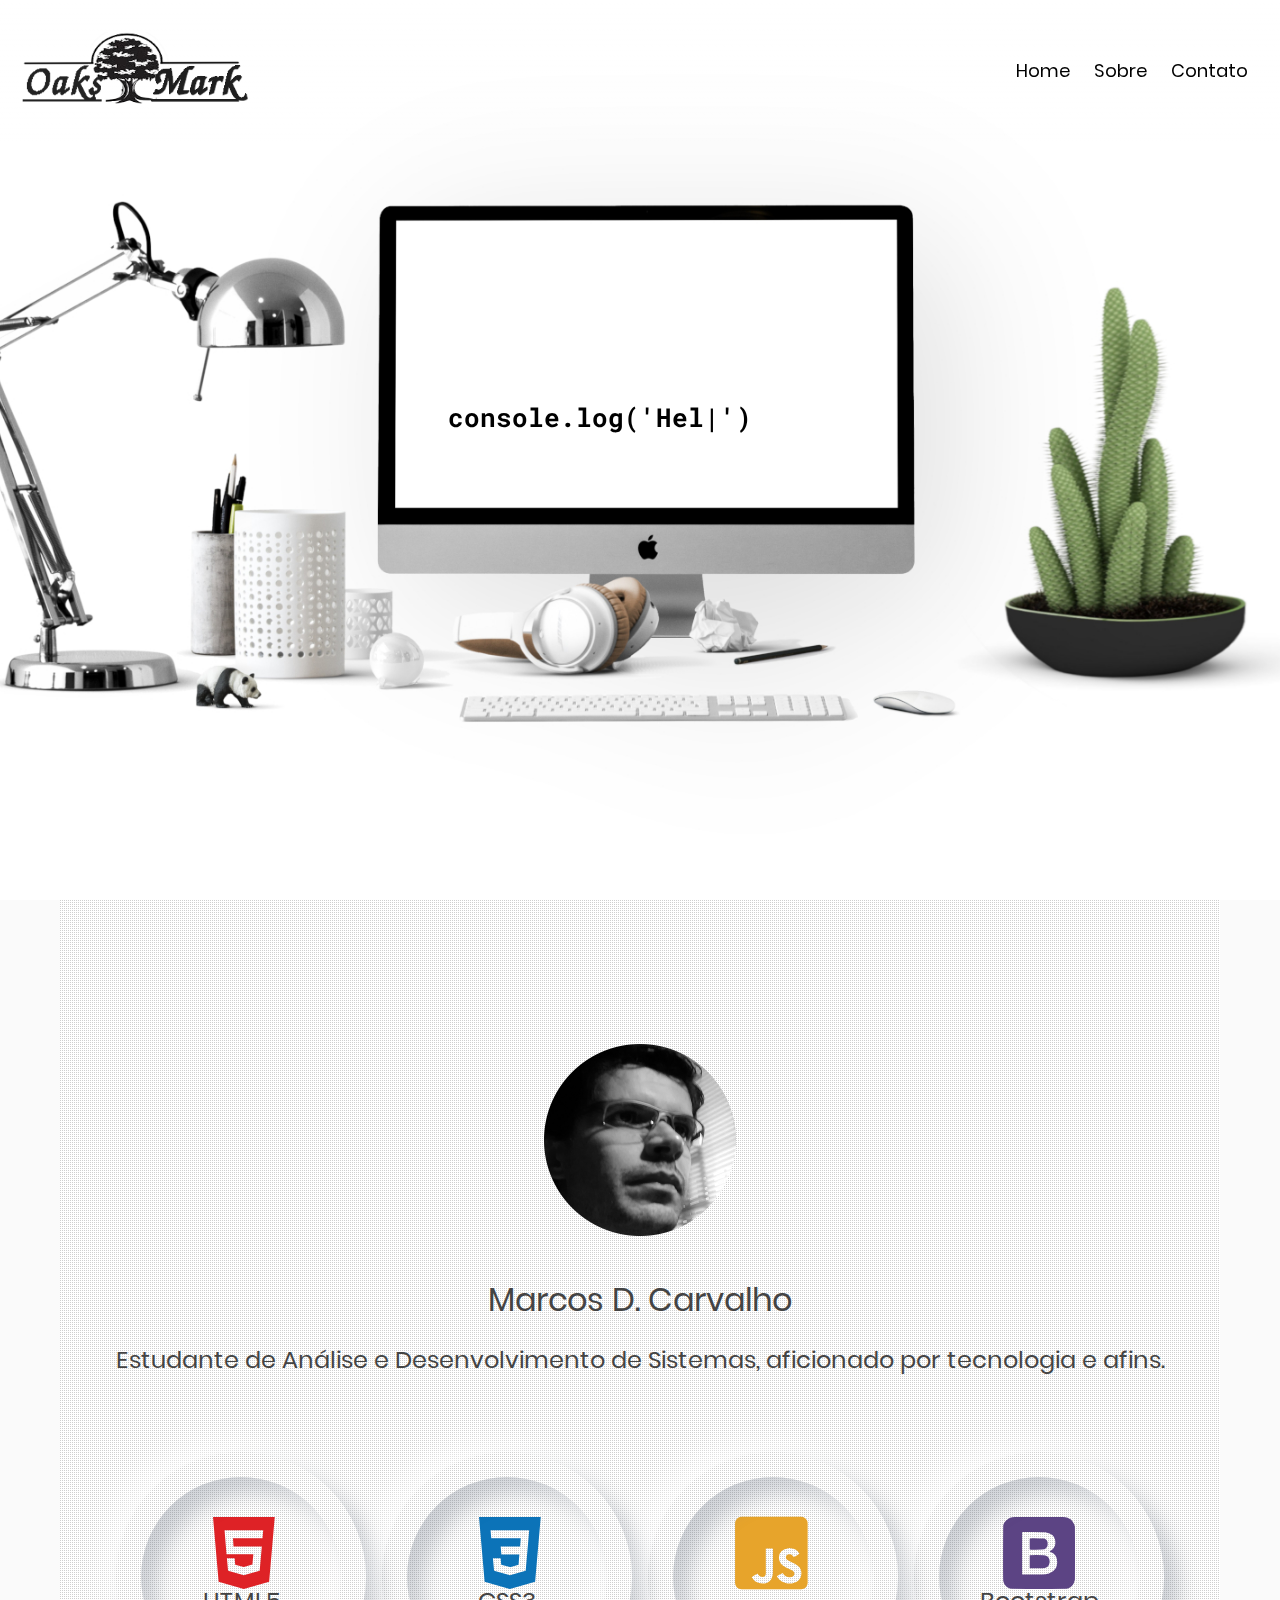
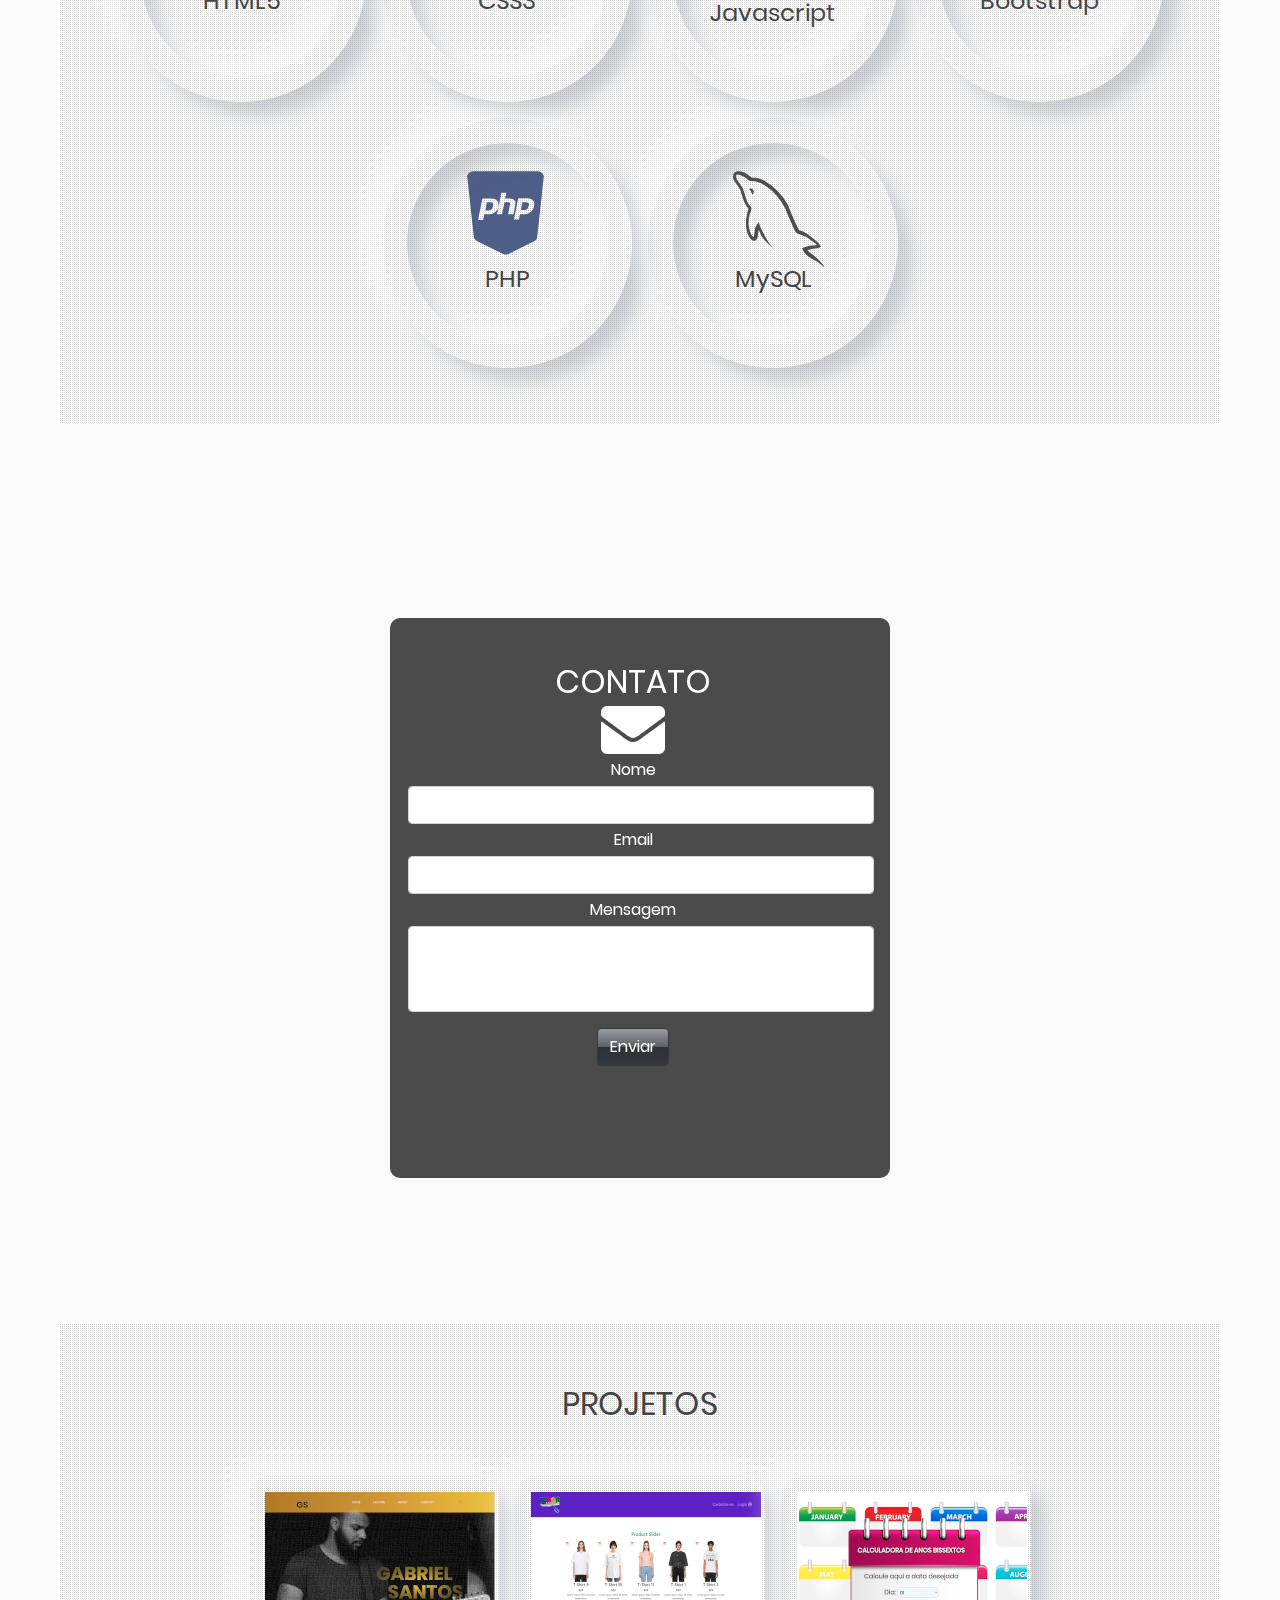
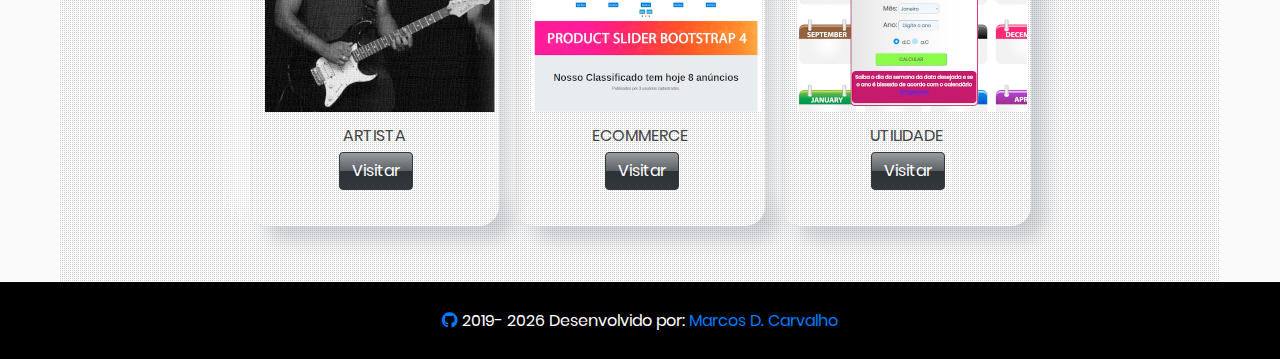
==== commit 011ea656: "update typed home" ====
--- a/index.html
+++ b/index.html
@@ -25,9 +25,7 @@
 			</nav>			
 		</div>
 		<div class="row fst-header fullheight-fst" id="home">
-			<div class="header m-auto">
-				<h1 class="typed m-auto">console.log('<span id="typed"></span>')</h1>	
-			</div>
+			<h1 class="typed">console.log('<span id="typed"></span>')</h1>	
 		</div>
 		
 		<div class="row area py-5" id="about">
--- a/assets/css/style.css
+++ b/assets/css/style.css
@@ -156,24 +156,13 @@
   	margin-right: auto;
   }
 }
-.header {
-	border-radius: 5px;
-	padding: 30px;	
-	width: 80%;
-	height: 20%;
-    display: flex;
-    align-items: center;
-    justify-content: center;
-
-}
 .typed {
 	position: fixed;
 	font-family: Roboto_Mono;
 	font-size: 2vw;
 	color: #000000;
-    display: flex;
-    align-items: center;
-    justify-content: center;
+	top: 45%;
+	left: 35%;
 }
 .area {
 	background-image: url("../images/grid.png");
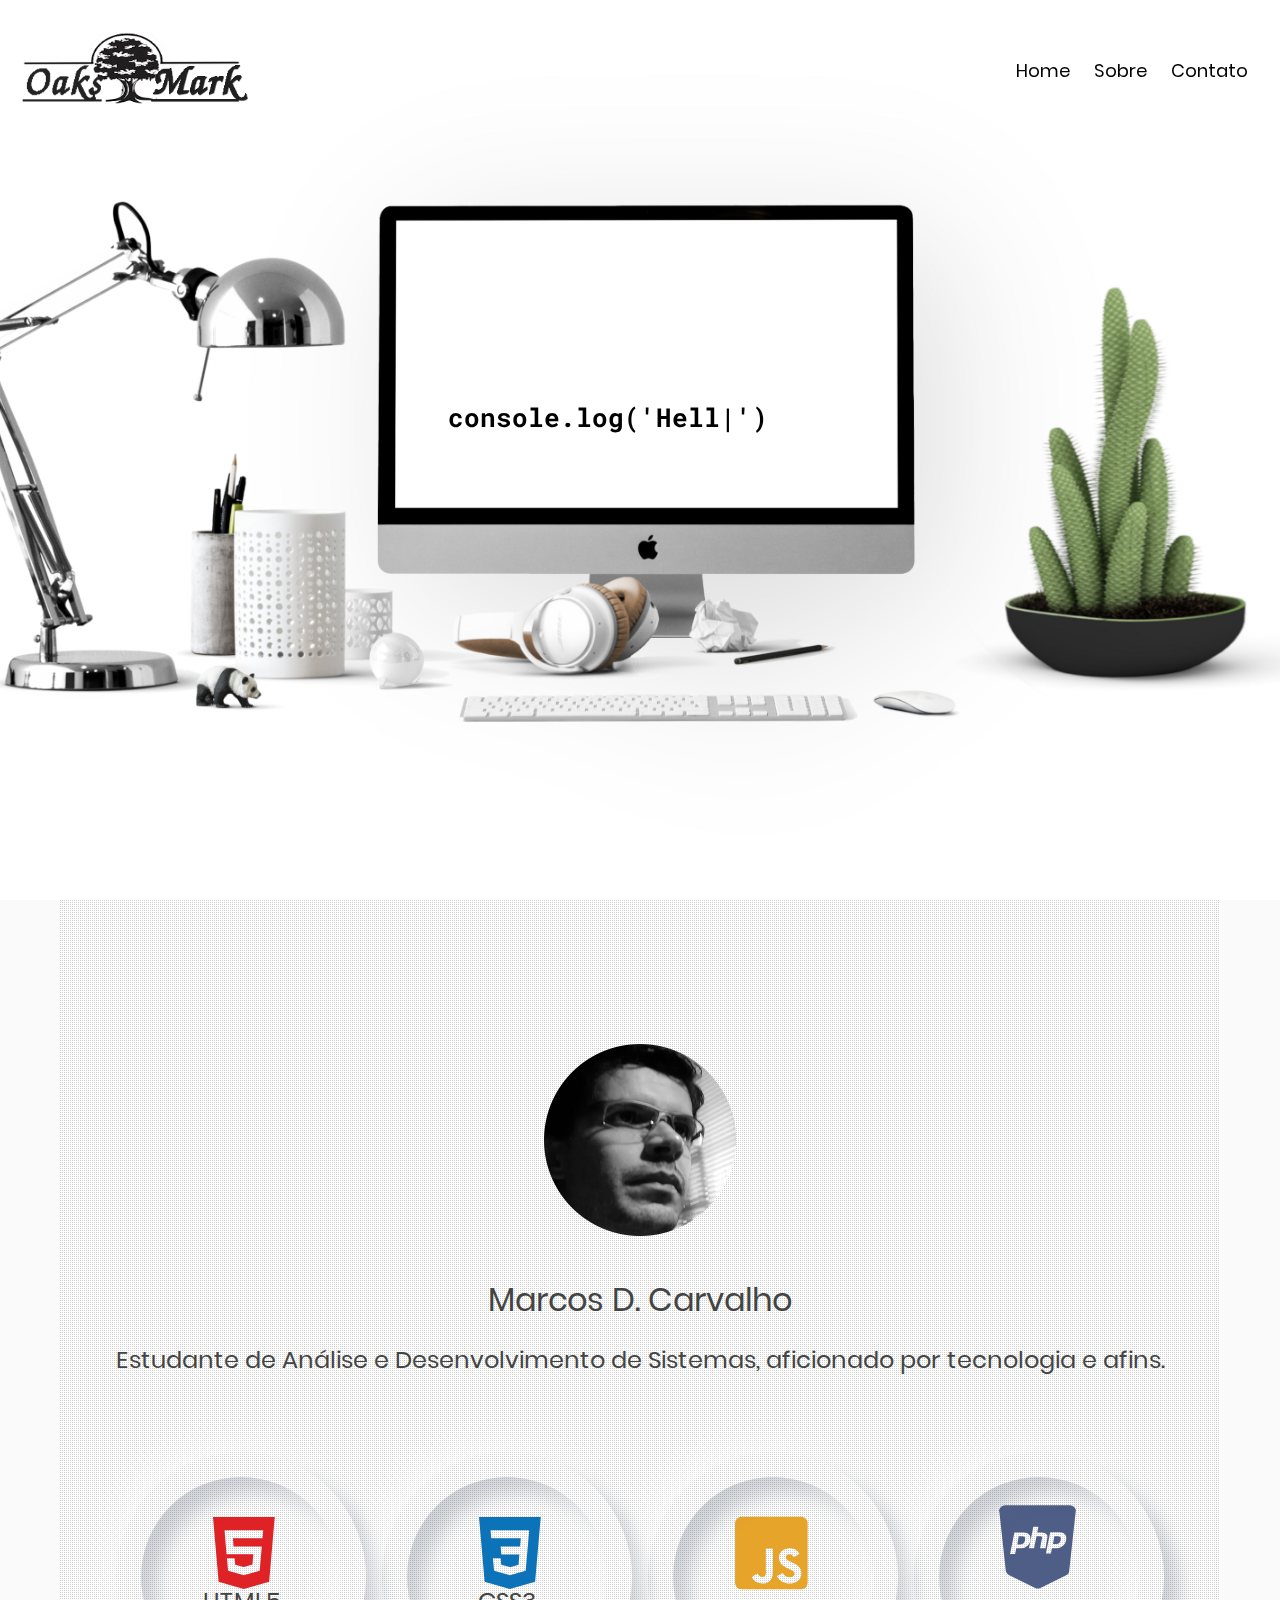
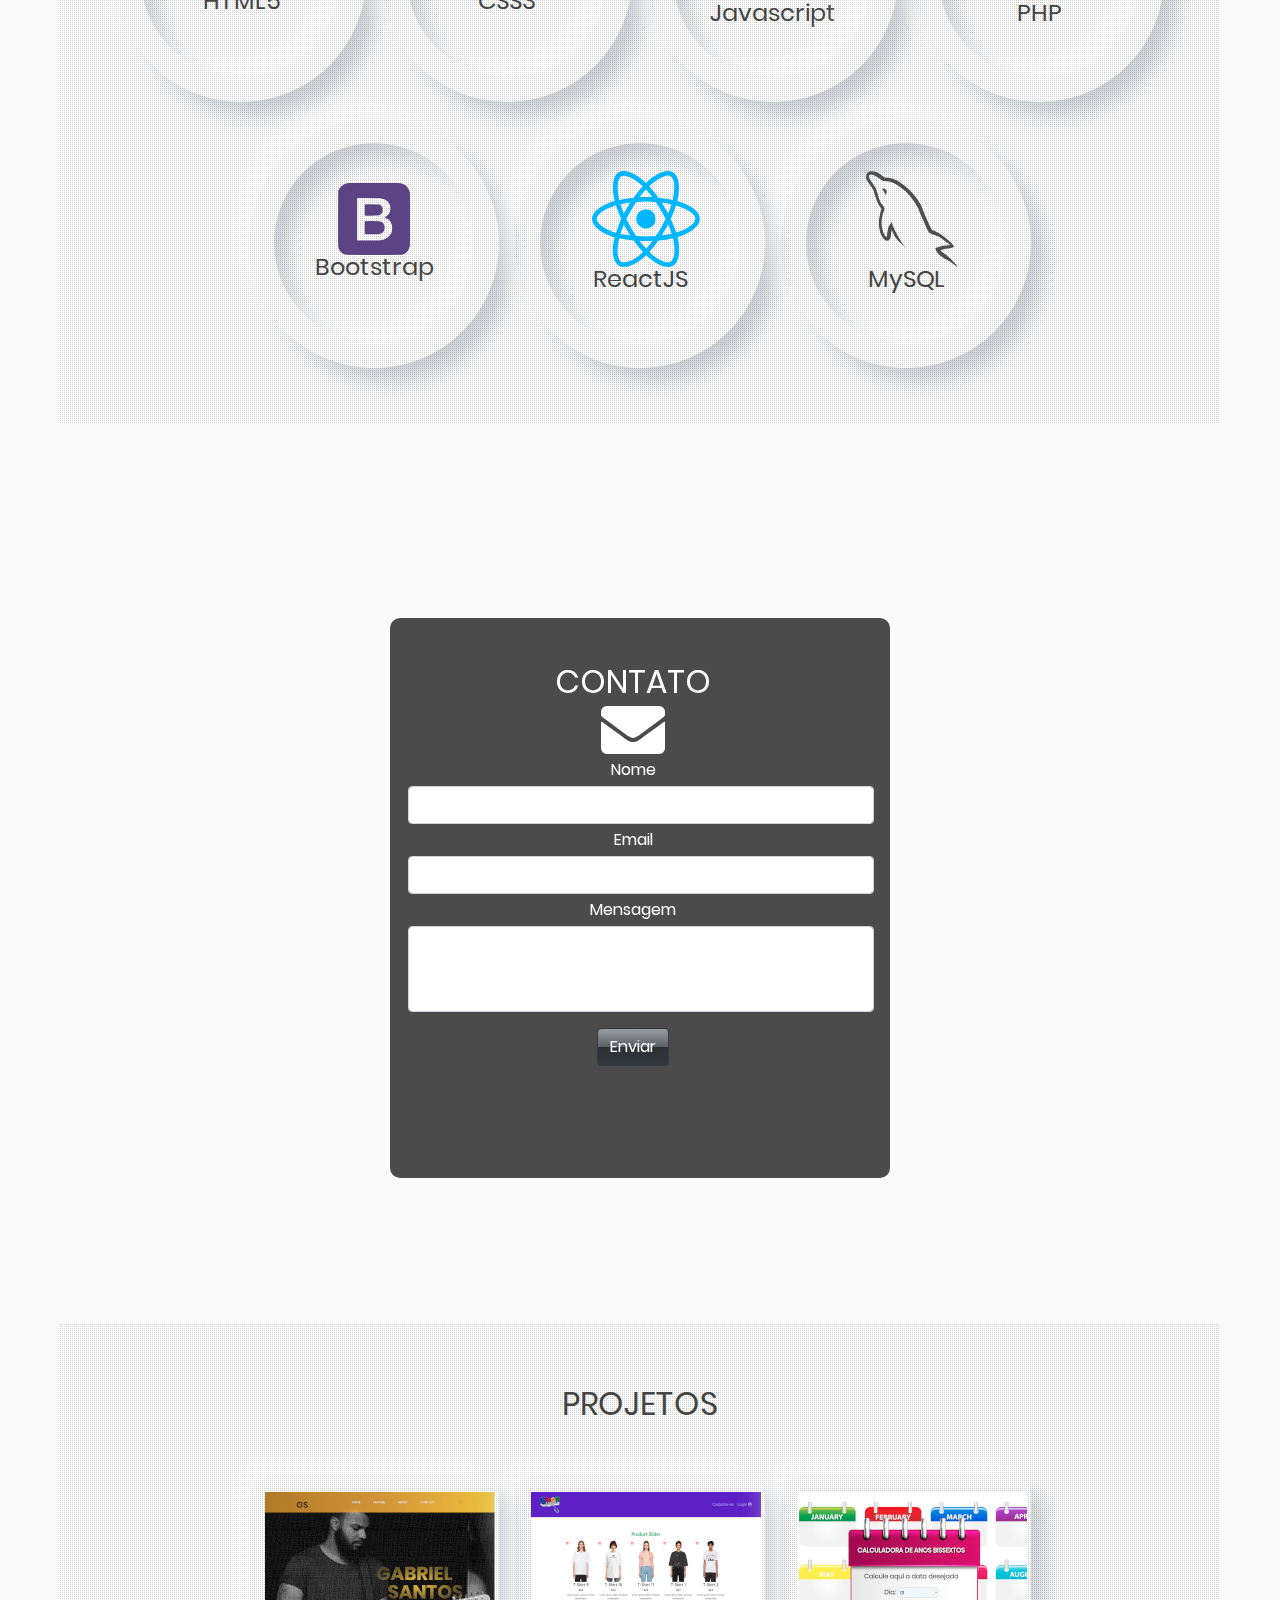
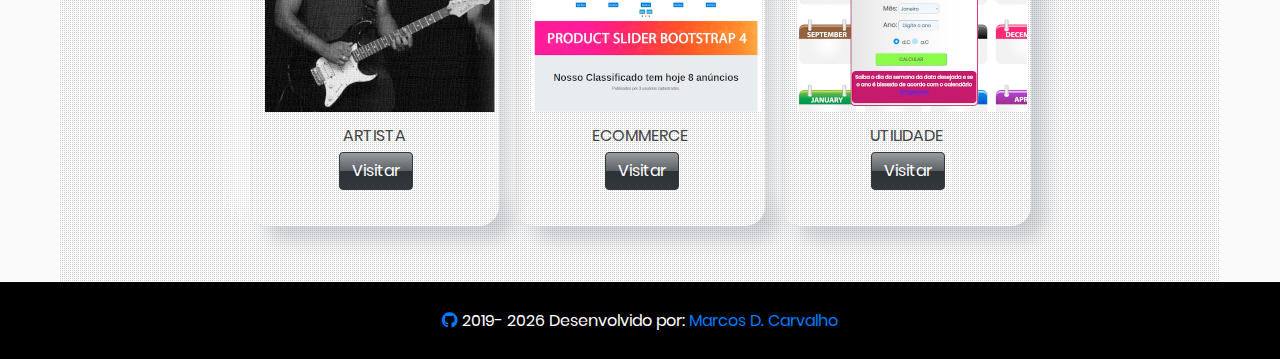
==== commit fd9ee3b6: "update and insert README images" ====
--- a/index.html
+++ b/index.html
@@ -1,117 +1,210 @@
 <!DOCTYPE html>
 <html lang="pt-BR">
-<head>
-	<title>OaksMark</title>
-	<meta charset="UTF-8">
-    <meta name="viewport" content="width=device-width, initial-scale=1.0">
-	<link rel="icon" type="image/ico" href="assets/images/newoaklogo.ico">
-	<link rel="stylesheet" href="https://www.w3schools.com/w3css/4/w3.css">
-    <link rel="stylesheet" href="assets/css/bootstrap.min.css">
-	<link rel="stylesheet" href="https://cdnjs.cloudflare.com/ajax/libs/font-awesome/5.11.2/css/all.min.css">
-	<link rel="stylesheet" href="assets/css/style.css">
-	<link rel="stylesheet" href="assets/icons/font-mfizz-2.4.1/font-mfizz.css">
-	
-</head>
+  <head>
+    <title>OaksMark</title>
+    <meta charset="UTF-8" />
+    <meta name="viewport" content="width=device-width, initial-scale=1.0" />
+    <link rel="icon" type="image/ico" href="assets/images/newoaklogo.ico" />
+    <link rel="stylesheet" href="https://www.w3schools.com/w3css/4/w3.css" />
+    <link rel="stylesheet" href="assets/css/bootstrap.min.css" />
+    <link
+      rel="stylesheet"
+      href="https://cdnjs.cloudflare.com/ajax/libs/font-awesome/5.11.2/css/all.min.css"
+    />
+    <link rel="stylesheet" href="assets/css/style.css" />
+    <link
+      rel="stylesheet"
+      href="assets/icons/font-mfizz-2.4.1/font-mfizz.css"
+    />
+  </head>
   <div class="container-fluid">
-	<body>
-		<div class="row">
-			<nav id="navbar">
-				<a href="index.html" id="logo"><img class="img-fluid" src="assets/images/oaklogo.png" alt="image"></a>
-				<div id="navbar-right">
-					<a href="#home">Home</a>
-					<a href="#about">Sobre</a>
-					<a href="#contact">Contato</a>
-				</div>
-			</nav>			
-		</div>
-		<div class="row fst-header fullheight-fst" id="home">
-			<h1 class="typed">console.log('<span id="typed"></span>')</h1>	
-		</div>
-		
-		<div class="row area py-5" id="about">
-			<div class="py-5 mx-auto text-center">
-				<img class="mx-auto py-5 d-block" src="assets/images/me2.png" alt="image">
-				<h2>Marcos D. Carvalho</h2>
-				<h3>Estudante de Análise e Desenvolvimento de Sistemas, aficionado por tecnologia e afins.</h3>
-			</div>
-			<div class="row w-100 mx-auto justify-content-center">
-				<div class="item m-2 neumorphism">					
-					<h3 class="text-center"><i style="color: #de2226;" class="pl-3 size-72">&#xf13d;</i><br/>HTML5</h3>
-				</div>
-				 <div class="item m-2 neumorphism">
-					<h3 class="text-center"><i style="color: #0c73b8;" class="pl-3 size-72">&#xf118;</i><br/>CSS3</h3>
-				</div>
-				 <div class="item m-2 neumorphism">
-					<h3 class="text-center"><i style="color: #e7a42b;" class="pl-3 size-96">&#xf143;</i><br/>Javascript</h3>					
-				</div>
-			    <div class="item m-2 neumorphism">
-					<h3 class="text-center"><i style="color: #5c4484;" class=" size-72">&#xf10c;</i><br/>Bootstrap</h3>				   
-			    </div> 
-				<div class="item m-2 neumorphism">
-					<h3 class="text-center"><i style="color: #4e5e86;" class="pl-3 size-96">&#xf166;</i><br/>PHP</h3>					
-			    </div>
-			    <div class="item m-2 neumorphism">
-					<h3 class="text-center"><i style="color: #4e4e4e;" class="pl-3 size-96">&#xf154;</i><br/>MySQL</h3>				    
-			    </div> 
-			</div>
-		</div>
-		<div class="row scd-header fullheight-scd pt-5" id="contact">
-			<div class="form form-group py-5 pr-4 m-auto text-center">
-				<form id="contact-form">
-					<h2 class="m-0"><strong>CONTATO</strong><br/><i class="fas fa-envelope fa-2x"></i></h2>
-					<input type="hidden" name="contact_number">
-					<label for="name">Nome</label>		
-					<input id="name"  type="text" name="from_name" class="form-control field m-2" required="">
-					<label for="email">Email</label>
-					<input id="email"  type="email" name="from_email" class="form-control field m-2" required="">
-					<label for="msg">Mensagem</label>
-					<textarea  id="msg" name="message" rows="3" class="form-control field m-2" required="" style="resize: none;"></textarea>
-					<input id="bt" type="submit" value="Enviar" class="gradient-buttons btn btn-dark m-2">
-					<div id="info1"></div>							
-				</form>
-			</div>
-		</div>
-		<div class="row area py-5">
-				<div class="p-3 mx-auto text-center">					
-					<h2><strong>PROJETOS</strong></h2>
-				</div>
-			<div class="row w-100 mx-auto justify-content-center">
-				<div class="item m-2 neumorphism-1 text-center">
-					<img class="mx-auto p-3 d-block" src="assets/images/work.png" alt="image">
-					<h4>ARTISTA</h4>
-					<i class="fa fa"></i>
-					<a href="#" target="blank">
-						<button class="gradient-buttons btn btn-dark m-2">Visitar</button></a> 
-				</div>
-				 <div class="item m-2 neumorphism-1 text-center">
-					<img class="mx-auto p-3 d-block" src="assets/images/siteshop2.png" alt="image">
-					<h4>ECOMMERCE</h4>
-					<i class="fa fa"></i>
-					<a href="#" target="blank">
-						<button class="gradient-buttons btn btn-dark m-2">Visitar</button></a> 
-				</div>
-				 <div class="item m-2 neumorphism-1 text-center">
-					<img class="mx-auto p-3 d-block" src="assets/images/calendar.png" alt="image">
-					<h4>UTILIDADE</h4>
-					<i class="fa fa"></i>
-					<a href="#" target="blank">
-						<button class="gradient-buttons btn btn-dark m-2">Visitar</button></a> 
-				</div>
-			</div>
-		</div>
+    <body>
+      <div class="row">
+        <nav id="navbar">
+          <a href="index.html" id="logo"
+            ><img class="img-fluid" src="assets/images/oaklogo.png" alt="image"
+          /></a>
+          <div id="navbar-right">
+            <a href="#home">Home</a>
+            <a href="#about">Sobre</a>
+            <a href="#contact">Contato</a>
+          </div>
+        </nav>
+      </div>
+      <div class="row fst-header fullheight-fst" id="home">
+        <h1 class="typed">console.log('<span id="typed"></span>')</h1>
+      </div>
 
-		<div class="row">
-			<footer class="footer">
-				<span><a href="https://github.com/marcoscarvalho-tk" target="blank"><i class="fab fa-github size-16"></i></a>&nbsp;2019-
-				<script type="text/javascript"> document.write(new Date().getFullYear()) 
-				</script> Desenvolvido por: <a href="">Marcos D. Carvalho </a></span>
-			</footer>
-		</div>
-		<script src="assets/js/bootstrap.min.js"></script>
-		<script src="assets/js/jquery-3.4.1.min.js"></script>
-		<script src="assets/js/typed.min.js"></script>
-		<script type="text/javascript" src="assets/js/email.min.js"></script>
-		<script src="assets/js/script.js"></script>
-	</body>	  
+      <div class="row area py-5" id="about">
+        <div class="py-5 mx-auto text-center">
+          <img
+            class="mx-auto py-5 d-block"
+            src="assets/images/me2.png"
+            alt="image"
+          />
+          <h2>Marcos D. Carvalho</h2>
+          <h3>
+            Estudante de Análise e Desenvolvimento de Sistemas, aficionado por
+            tecnologia e afins.
+          </h3>
+        </div>
+        <div class="row w-100 mx-auto justify-content-center">
+          <div class="item m-2 neumorphism">
+            <h3 class="text-center">
+              <i style="color: #de2226" class="pl-3 size-72">&#xf13d;</i
+              ><br />HTML5
+            </h3>
+          </div>
+          <div class="item m-2 neumorphism">
+            <h3 class="text-center">
+              <i style="color: #0c73b8" class="pl-3 size-72">&#xf118;</i
+              ><br />CSS3
+            </h3>
+          </div>
+          <div class="item m-2 neumorphism">
+            <h3 class="text-center">
+              <i style="color: #e7a42b" class="pl-3 size-96">&#xf143;</i
+              ><br />Javascript
+            </h3>
+          </div>
+          <div class="item m-2 neumorphism">
+            <h3 class="text-center">
+              <i style="color: #4e5e86" class="pl-3 size-96">&#xf166;</i
+              ><br />PHP
+            </h3>
+          </div>
+          <div class="item m-2 neumorphism">
+            <h3 class="text-center">
+              <i style="color: #5c4484" class="size-72">&#xf10c;</i
+              ><br />Bootstrap
+            </h3>
+          </div>
+          <div class="item m-2 neumorphism">
+            <h3 class="text-center">
+              <i style="color: #00b7ff" class="size-96">&#xf16e;</i
+              ><br />ReactJS
+            </h3>
+          </div>
+          <div class="item m-2 neumorphism">
+            <h3 class="text-center">
+              <i style="color: #4e4e4e" class="pl-3 size-96">&#xf154;</i
+              ><br />MySQL
+            </h3>
+          </div>
+        </div>
+      </div>
+      <div class="row scd-header fullheight-scd pt-5" id="contact">
+        <div class="form form-group py-5 pr-4 m-auto text-center">
+          <form id="contact-form">
+            <h2 class="m-0">
+              <strong>CONTATO</strong><br /><i
+                class="fas fa-envelope fa-2x"
+              ></i>
+            </h2>
+            <input type="hidden" name="contact_number" />
+            <label for="name">Nome</label>
+            <input
+              id="name"
+              type="text"
+              name="from_name"
+              class="form-control field m-2"
+              required=""
+            />
+            <label for="email">Email</label>
+            <input
+              id="email"
+              type="email"
+              name="from_email"
+              class="form-control field m-2"
+              required=""
+            />
+            <label for="msg">Mensagem</label>
+            <textarea
+              id="msg"
+              name="message"
+              rows="3"
+              class="form-control field m-2"
+              required=""
+              style="resize: none"
+            ></textarea>
+            <input
+              id="bt"
+              type="submit"
+              value="Enviar"
+              class="gradient-buttons btn btn-dark m-2"
+            />
+            <div id="info1"></div>
+          </form>
+        </div>
+      </div>
+      <div class="row area py-5">
+        <div class="p-3 mx-auto text-center">
+          <h2><strong>PROJETOS</strong></h2>
+        </div>
+        <div class="row w-100 mx-auto justify-content-center">
+          <div class="item m-2 neumorphism-1 text-center">
+            <img
+              class="mx-auto p-3 d-block"
+              src="assets/images/work.png"
+              alt="image"
+            />
+            <h4>ARTISTA</h4>
+            <i class="fa fa"></i>
+            <a href="#" target="blank">
+              <button class="gradient-buttons btn btn-dark m-2">
+                Visitar
+              </button></a
+            >
+          </div>
+          <div class="item m-2 neumorphism-1 text-center">
+            <img
+              class="mx-auto p-3 d-block"
+              src="assets/images/siteshop2.png"
+              alt="image"
+            />
+            <h4>ECOMMERCE</h4>
+            <i class="fa fa"></i>
+            <a href="#" target="blank">
+              <button class="gradient-buttons btn btn-dark m-2">
+                Visitar
+              </button></a
+            >
+          </div>
+          <div class="item m-2 neumorphism-1 text-center">
+            <img
+              class="mx-auto p-3 d-block"
+              src="assets/images/calendar.png"
+              alt="image"
+            />
+            <h4>UTILIDADE</h4>
+            <i class="fa fa"></i>
+            <a href="#" target="blank">
+              <button class="gradient-buttons btn btn-dark m-2">
+                Visitar
+              </button></a
+            >
+          </div>
+        </div>
+      </div>
+
+      <div class="row">
+        <footer class="footer">
+          <span
+            ><a href="https://github.com/marcoscarvalho-tk" target="blank"
+              ><i class="fab fa-github size-16"></i></a
+            >&nbsp;2019-
+            <script type="text/javascript">
+              document.write(new Date().getFullYear());
+            </script>
+            Desenvolvido por: <a href="">Marcos D. Carvalho </a></span
+          >
+        </footer>
+      </div>
+      <script src="assets/js/bootstrap.min.js"></script>
+      <script src="assets/js/jquery-3.4.1.min.js"></script>
+      <script src="assets/js/typed.min.js"></script>
+      <script type="text/javascript" src="assets/js/email.min.js"></script>
+      <script src="assets/js/script.js"></script>
+    </body>
   </div>
 </html>
